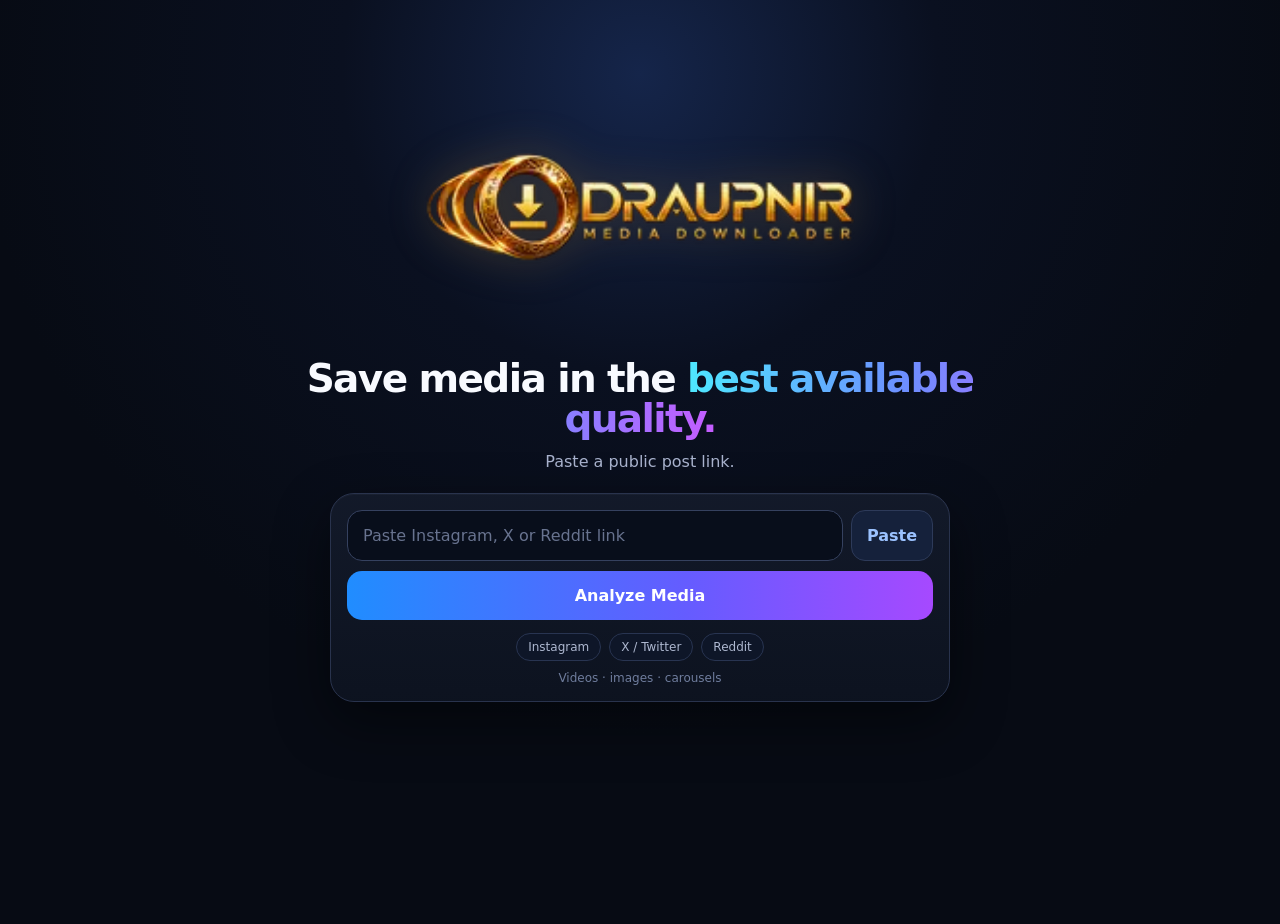
==== index.html @ 36fa256d "Rebrand app to Draupnir" ====
<!doctype html><html><head><meta charset="utf-8"><meta name="viewport" content="width=device-width,initial-scale=1,viewport-fit=cover"><meta name="theme-color" content="#070b14"><meta name="mobile-web-app-capable" content="yes"><meta name="apple-mobile-web-app-capable" content="yes"><meta name="apple-mobile-web-app-status-bar-style" content="black-translucent"><link rel="manifest" href="/manifest.webmanifest"><link rel="icon" href="/icon.svg"><title>Draupnir</title><style>*{box-sizing:border-box}html,body{margin:0;min-height:100%;background:#070b14}body{font-family:Inter,system-ui,-apple-system,BlinkMacSystemFont,"Segoe UI",sans-serif;color:#f8faff;background:radial-gradient(circle at 50% 8%,#15254a 0,#0a1020 28%,#070b14 62%);padding:env(safe-area-inset-top) 0 env(safe-area-inset-bottom)}button,input,select{font:inherit}.wrap{max-width:700px;margin:auto;padding:14px 16px 54px}.home{min-height:calc(100vh - 44px);display:flex;flex-direction:column;justify-content:center;align-items:center;text-align:center;transform:translateY(-6vh)}.brandrow{display:flex;align-items:center;justify-content:center;margin-bottom:14px;width:100%}.brandlogo{width:min(78vw,430px);height:auto;display:block;filter:drop-shadow(0 0 22px #d49a3240)}.hero h1{font-size:39px;line-height:1.03;letter-spacing:-1.6px;margin:0 0 10px}.grad{background:linear-gradient(90deg,#4ee8ff,#6d8eff,#c65cff);-webkit-background-clip:text;background-clip:text;color:transparent}.hero p{color:#aab4cf;line-height:1.45;margin:0 auto 20px}.card{width:100%;background:linear-gradient(180deg,#131a2af2,#0d1320f4);border:1px solid #29334d;border-radius:24px;padding:16px;box-shadow:0 20px 55px #0007,0 1px 0 #ffffff08 inset}.inputcard{max-width:620px}.inputrow{display:flex;gap:8px}.inputwrap{position:relative;flex:1}input{width:100%;border:1px solid #35415f;border-radius:15px;padding:15px 44px 15px 15px;font-size:16px;outline:none;background:#080e1b;color:white}input::placeholder{color:#68738f}.clear{display:none;position:absolute;right:8px;top:50%;transform:translateY(-50%);width:31px;height:31px;border:0;border-radius:50%;background:#1b2438;color:#b6c0d9}.paste,.newlink{border:1px solid #2d3a59;background:#15213b;color:#9bc2ff;border-radius:14px;padding:0 15px;font-weight:750}.primary{border:0;border-radius:15px;width:100%;padding:15px;background:linear-gradient(90deg,#208dff,#655cff 58%,#a649ff);color:#fff;margin-top:10px;font-size:16px;font-weight:800}.chips{display:flex;justify-content:center;gap:8px;flex-wrap:wrap;margin-top:13px}.chip{background:#0e1628;border:1px solid #283451;border-radius:999px;padding:6px 11px;font-size:12px;color:#aeb8d0}.hint{margin-top:10px;font-size:12px;color:#6f7d9d}.error{display:none;color:#ffbeb9;background:#38191e;border:1px solid #6e313b;padding:11px;border-radius:12px;margin-top:11px;font-size:14px;text-align:left}.result{display:none;margin-top:18px}.resulthead{display:flex;justify-content:space-between;align-items:flex-start;gap:12px;margin-bottom:14px}.eyebrow{font-size:11px;letter-spacing:.13em;color:#7181a4}.resulttitle{font-size:21px;font-weight:850;margin-top:4px;text-align:left}.newlink{padding:10px 13px}.count{font-size:13px;color:#98a4c0;margin-bottom:12px}.viewer{position:relative;border-radius:20px;overflow:hidden;background:#060a12;border:1px solid #27324b}.stage{position:relative;aspect-ratio:4/5;background:#050911;display:flex;align-items:center;justify-content:center;overflow:hidden;touch-action:pan-y}.stage img{width:100%;height:100%;object-fit:cover}.placeholder{color:#68738f}.arrow{position:absolute;top:50%;transform:translateY(-50%);width:42px;height:42px;border:1px solid #ffffff22;border-radius:50%;background:#0a1020cc;color:#fff;font-size:25px;z-index:3}.prev{left:10px}.next{right:10px}.counter{position:absolute;right:12px;top:12px;background:#070b14dd;border:1px solid #ffffff22;border-radius:999px;padding:6px 9px;font-size:12px}.dots{display:flex;justify-content:center;gap:7px;padding:10px}.dot{width:7px;height:7px;border-radius:50%;background:#39445f}.dot.active{background:#4b8dff}.info{padding:14px}.mediaTitle{font-size:16px;font-weight:800;text-align:left;white-space:nowrap;overflow:hidden;text-overflow:ellipsis}.meta{font-size:13px;color:#8793af;margin-top:5px;text-align:left}.downloadrow{display:flex;gap:9px;margin-top:12px}select{flex:1;background:#101829;color:#dce4f5;border:1px solid #2a3652;border-radius:12px;padding:11px}.downloadbtn{border:0;border-radius:12px;background:#2474ff;color:#fff;padding:11px 15px;font-weight:800}.allbtn{margin-top:12px;border:1px solid #3a4770;border-radius:15px;width:100%;padding:14px;background:#11182a;color:#e8edff;font-weight:800}.secondary{margin-top:10px;border:1px solid #2c3854;border-radius:15px;background:#101727;color:#dce4f5;padding:14px;width:100%;font-weight:750}.small{font-size:11px;color:#71809e;text-align:center;margin-top:10px}@media(max-width:520px){.wrap{padding:10px 12px 44px}.home{transform:translateY(-8vh)}.hero h1{font-size:34px}.hero p{font-size:14px}.brandrow{margin-bottom:10px}.brandlogo{width:min(84vw,380px)}.inputrow{gap:7px}.paste{padding:0 12px}.card{border-radius:21px}.stage{aspect-ratio:4/5}.resulttitle{font-size:18px}}</style></head><body><div class="wrap"><section class="home" id="home"><div class="brandrow"><img class="brandlogo" src="/draupnir-logo.svg" alt="Draupnir Media Downloader"></div><div class="hero"><h1>Save media in the <span class="grad">best available quality.</span></h1><p>Paste a public post link.</p></div><div class="card inputcard"><div class="inputrow"><div class="inputwrap"><input id="url" inputmode="url" autocomplete="off" placeholder="Paste Instagram, X or Reddit link"><button class="clear" id="clearBtn" onclick="clearInput()">×</button></div><button class="paste" onclick="pasteLink()">Paste</button></div><button class="primary" id="analyzeBtn" onclick="analyzeLink()">Analyze Media</button><div class="chips"><span class="chip">Instagram</span><span class="chip">X / Twitter</span><span class="chip">Reddit</span></div><div class="hint">Videos · images · carousels</div><div id="err" class="error"></div></div></section><section id="result" class="card result"><div class="resulthead"><div><div class="eyebrow">MEDIA READY</div><div id="resultTitle" class="resulttitle"></div></div><button class="newlink" onclick="resetForNext()">＋ New link</button></div><div id="count" class="count"></div><div class="viewer"><div id="stage" class="stage"><button id="prev" class="arrow prev" onclick="move(-1)">‹</button><div id="mediaBox" class="placeholder">Preview</div><button id="next" class="arrow next" onclick="move(1)">›</button><div id="counter" class="counter"></div></div><div id="dots" class="dots"></div><div class="info"><div id="mediaTitle" class="mediaTitle"></div><div id="meta" class="meta"></div><div class="downloadrow"><select id="quality"></select><button class="downloadbtn" onclick="downloadCurrent()">Download</button></div></div></div><button id="allBtn" class="allbtn" onclick="downloadAll()">Download all</button><button class="secondary" onclick="resetForNext()">Analyze another link</button><div class="small">Swipe or use arrows to view each media item.</div></section></div><script>let data=null,idx=0,touchX=null;const $=id=>document.getElementById(id);function esc(s){return String(s??'').replace(/[&<>'\"]/g,c=>({'&':'&amp;','<':'&lt;','>':'&gt;',"'":'&#39;','\"':'&quot;'}[c]))}function showErr(s){$('err').textContent=s;$('err').style.display='block'}function clearErr(){$('err').style.display='none'}function updateClear(){$('clearBtn').style.display=$('url').value?'block':'none'}async function pasteLink(){try{$('url').value=await navigator.clipboard.readText();updateClear()}catch{$('url').focus()}}function clearInput(){$('url').value='';updateClear();clearErr();$('url').focus()}function resetForNext(){data=null;idx=0;$('result').style.display='none';$('home').style.display='flex';$('url').value='';updateClear();clearErr();window.scrollTo({top:0,behavior:'smooth'});setTimeout(()=>$('url').focus(),200)}function opts(it){let h='<option value="best">Best available</option>';if(it.media_type==='video'){for(const q of it.qualities||[])h+=`<option value="q:${q.height}">${esc(q.label)}</option>`;h+='<option value="audio">Audio only</option>'}return h}function renderCurrent(){let it=data.items[idx];$('counter').textContent=`${idx+1} / ${data.count}`;$('prev').style.display=data.count>1?'block':'none';$('next').style.display=data.count>1?'block':'none';$('mediaBox').innerHTML=it.thumbnail?`<img src="${esc(it.thumbnail)}" alt="Preview">`:'<div class="placeholder">No preview</div>';$('mediaTitle').textContent=it.title||`Media ${idx+1}`;$('meta').textContent=`${it.media_type}${it.width&&it.height?' · '+it.width+' × '+it.height:''}${it.filesize?' · '+formatBytes(it.filesize):''}`;$('quality').innerHTML=opts(it);$('dots').innerHTML=data.items.map((_,i)=>`<span class="dot ${i===idx?'active':''}" onclick="go(${i})"></span>`).join('');$('allBtn').textContent=data.count>1?`Download all (${data.count})`:'Download all';$('allBtn').style.display=data.count>1?'block':'none'}function render(){idx=0;$('resultTitle').textContent=data.title||'Media';$('count').textContent=`${data.count} media item${data.count===1?'':'s'} · ${data.platform}`;$('home').style.display='none';$('result').style.display='block';renderCurrent();window.scrollTo({top:0,behavior:'smooth'})}async function analyzeLink(){clearErr();let u=$('url').value.trim();if(!u){showErr('Paste a supported link first.');return}$('analyzeBtn').disabled=true;$('analyzeBtn').textContent='Analyzing…';try{let r=await fetch('/api/analyze',{method:'POST',headers:{'Content-Type':'application/json'},body:JSON.stringify({url:u})});let d=await r.json().catch(()=>({}));if(!r.ok)throw new Error(d.detail||'Could not analyze this post.');data=d;render()}catch(e){showErr(e.message)}finally{$('analyzeBtn').disabled=false;$('analyzeBtn').textContent='Analyze Media'}}function move(n){if(!data||data.count<2)return;idx=(idx+n+data.count)%data.count;renderCurrent()}function go(i){idx=i;renderCurrent()}function downloadCurrent(){let it=data.items[idx],v=$('quality').value,mode='best',height='';if(v==='audio')mode='audio';else if(v.startsWith('q:')){mode='quality';height=v.split(':')[1]}location.href='/api/download?token='+encodeURIComponent(it.token)+'&mode='+mode+(height?'&height='+height:'')}async function downloadAll(){try{let r=await fetch('/api/download-batch',{method:'POST',headers:{'Content-Type':'application/json'},body:JSON.stringify({tokens:data.items.map(x=>x.token)})});if(!r.ok){let d=await r.json().catch(()=>({}));throw new Error(d.detail||'Could not prepare download.')}let b=await r.blob(),u=URL.createObjectURL(b),a=document.createElement('a');a.href=u;a.download='draupnir-media.zip';document.body.appendChild(a);a.click();a.remove();setTimeout(()=>URL.revokeObjectURL(u),3000)}catch(e){showErr(e.message)}}function formatBytes(n){let u=['B','KB','MB','GB'],i=Math.min(Math.floor(Math.log(n)/Math.log(1024)),3);return(n/1024**i).toFixed(i?1:0)+' '+u[i]}$('url').addEventListener('input',updateClear);$('url').addEventListener('keydown',e=>{if(e.key==='Enter')analyzeLink()});$('stage').addEventListener('touchstart',e=>touchX=e.touches[0].clientX,{passive:true});$('stage').addEventListener('touchend',e=>{if(touchX==null)return;let d=e.changedTouches[0].clientX-touchX;if(Math.abs(d)>45)move(d<0?1:-1);touchX=null},{passive:true});if('serviceWorker'in navigator)addEventListener('load',()=>navigator.serviceWorker.register('/sw.js').catch(()=>{}))</script></body></html>
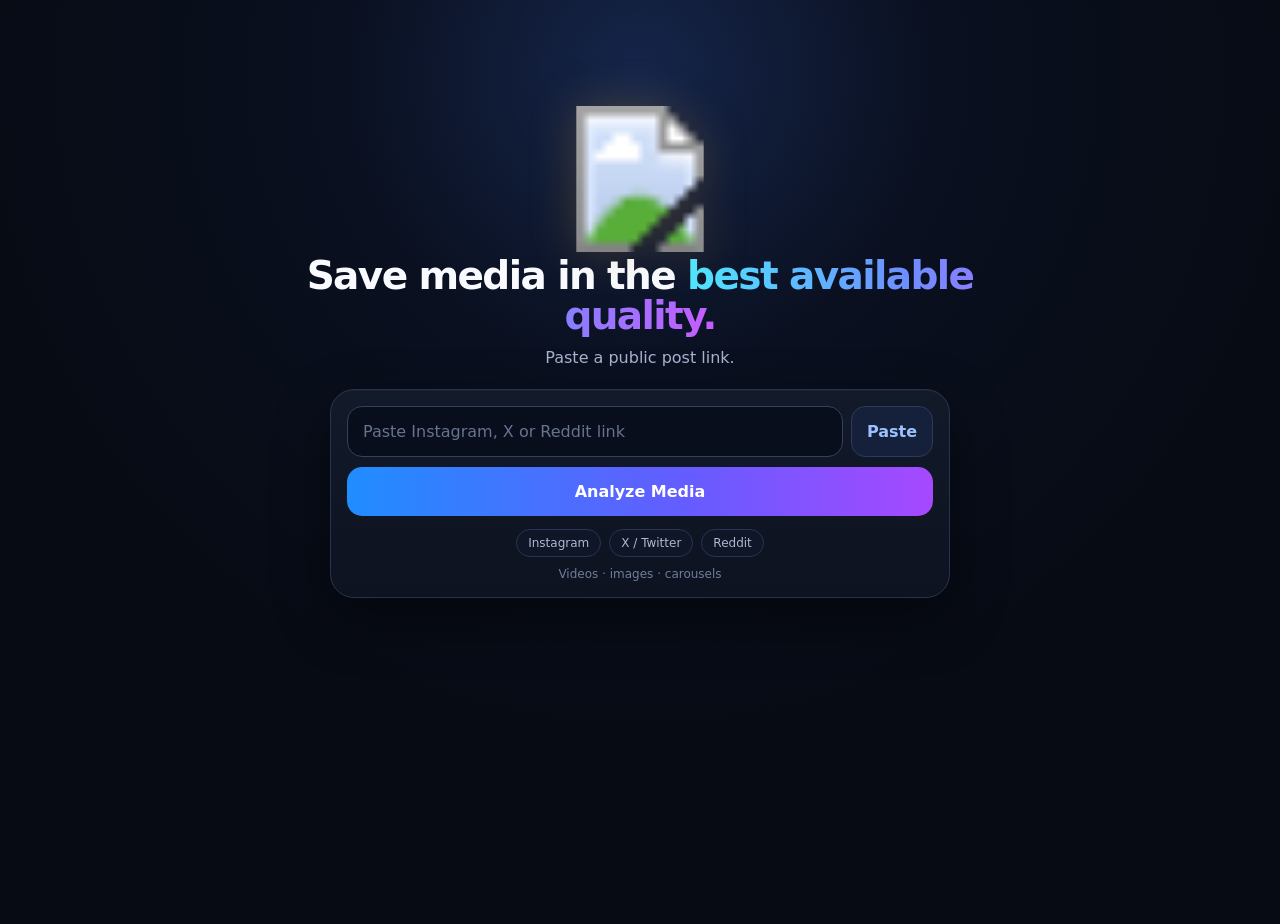
==== commit ace15512: "Tighten Draupnir home layout and load new logo" ====
--- a/index.html
+++ b/index.html
@@ -1 +1 @@
-<!doctype html><html><head><meta charset="utf-8"><meta name="viewport" content="width=device-width,initial-scale=1,viewport-fit=cover"><meta name="theme-color" content="#070b14"><meta name="mobile-web-app-capable" content="yes"><meta name="apple-mobile-web-app-capable" content="yes"><meta name="apple-mobile-web-app-status-bar-style" content="black-translucent"><link rel="manifest" href="/manifest.webmanifest"><link rel="icon" href="/icon.svg"><title>Draupnir</title><style>*{box-sizing:border-box}html,body{margin:0;min-height:100%;background:#070b14}body{font-family:Inter,system-ui,-apple-system,BlinkMacSystemFont,"Segoe UI",sans-serif;color:#f8faff;background:radial-gradient(circle at 50% 8%,#15254a 0,#0a1020 28%,#070b14 62%);padding:env(safe-area-inset-top) 0 env(safe-area-inset-bottom)}button,input,select{font:inherit}.wrap{max-width:700px;margin:auto;padding:14px 16px 54px}.home{min-height:calc(100vh - 44px);display:flex;flex-direction:column;justify-content:center;align-items:center;text-align:center;transform:translateY(-6vh)}.brandrow{display:flex;align-items:center;justify-content:center;margin-bottom:14px;width:100%}.brandlogo{width:min(78vw,430px);height:auto;display:block;filter:drop-shadow(0 0 22px #d49a3240)}.hero h1{font-size:39px;line-height:1.03;letter-spacing:-1.6px;margin:0 0 10px}.grad{background:linear-gradient(90deg,#4ee8ff,#6d8eff,#c65cff);-webkit-background-clip:text;background-clip:text;color:transparent}.hero p{color:#aab4cf;line-height:1.45;margin:0 auto 20px}.card{width:100%;background:linear-gradient(180deg,#131a2af2,#0d1320f4);border:1px solid #29334d;border-radius:24px;padding:16px;box-shadow:0 20px 55px #0007,0 1px 0 #ffffff08 inset}.inputcard{max-width:620px}.inputrow{display:flex;gap:8px}.inputwrap{position:relative;flex:1}input{width:100%;border:1px solid #35415f;border-radius:15px;padding:15px 44px 15px 15px;font-size:16px;outline:none;background:#080e1b;color:white}input::placeholder{color:#68738f}.clear{display:none;position:absolute;right:8px;top:50%;transform:translateY(-50%);width:31px;height:31px;border:0;border-radius:50%;background:#1b2438;color:#b6c0d9}.paste,.newlink{border:1px solid #2d3a59;background:#15213b;color:#9bc2ff;border-radius:14px;padding:0 15px;font-weight:750}.primary{border:0;border-radius:15px;width:100%;padding:15px;background:linear-gradient(90deg,#208dff,#655cff 58%,#a649ff);color:#fff;margin-top:10px;font-size:16px;font-weight:800}.chips{display:flex;justify-content:center;gap:8px;flex-wrap:wrap;margin-top:13px}.chip{background:#0e1628;border:1px solid #283451;border-radius:999px;padding:6px 11px;font-size:12px;color:#aeb8d0}.hint{margin-top:10px;font-size:12px;color:#6f7d9d}.error{display:none;color:#ffbeb9;background:#38191e;border:1px solid #6e313b;padding:11px;border-radius:12px;margin-top:11px;font-size:14px;text-align:left}.result{display:none;margin-top:18px}.resulthead{display:flex;justify-content:space-between;align-items:flex-start;gap:12px;margin-bottom:14px}.eyebrow{font-size:11px;letter-spacing:.13em;color:#7181a4}.resulttitle{font-size:21px;font-weight:850;margin-top:4px;text-align:left}.newlink{padding:10px 13px}.count{font-size:13px;color:#98a4c0;margin-bottom:12px}.viewer{position:relative;border-radius:20px;overflow:hidden;background:#060a12;border:1px solid #27324b}.stage{position:relative;aspect-ratio:4/5;background:#050911;display:flex;align-items:center;justify-content:center;overflow:hidden;touch-action:pan-y}.stage img{width:100%;height:100%;object-fit:cover}.placeholder{color:#68738f}.arrow{position:absolute;top:50%;transform:translateY(-50%);width:42px;height:42px;border:1px solid #ffffff22;border-radius:50%;background:#0a1020cc;color:#fff;font-size:25px;z-index:3}.prev{left:10px}.next{right:10px}.counter{position:absolute;right:12px;top:12px;background:#070b14dd;border:1px solid #ffffff22;border-radius:999px;padding:6px 9px;font-size:12px}.dots{display:flex;justify-content:center;gap:7px;padding:10px}.dot{width:7px;height:7px;border-radius:50%;background:#39445f}.dot.active{background:#4b8dff}.info{padding:14px}.mediaTitle{font-size:16px;font-weight:800;text-align:left;white-space:nowrap;overflow:hidden;text-overflow:ellipsis}.meta{font-size:13px;color:#8793af;margin-top:5px;text-align:left}.downloadrow{display:flex;gap:9px;margin-top:12px}select{flex:1;background:#101829;color:#dce4f5;border:1px solid #2a3652;border-radius:12px;padding:11px}.downloadbtn{border:0;border-radius:12px;background:#2474ff;color:#fff;padding:11px 15px;font-weight:800}.allbtn{margin-top:12px;border:1px solid #3a4770;border-radius:15px;width:100%;padding:14px;background:#11182a;color:#e8edff;font-weight:800}.secondary{margin-top:10px;border:1px solid #2c3854;border-radius:15px;background:#101727;color:#dce4f5;padding:14px;width:100%;font-weight:750}.small{font-size:11px;color:#71809e;text-align:center;margin-top:10px}@media(max-width:520px){.wrap{padding:10px 12px 44px}.home{transform:translateY(-8vh)}.hero h1{font-size:34px}.hero p{font-size:14px}.brandrow{margin-bottom:10px}.brandlogo{width:min(84vw,380px)}.inputrow{gap:7px}.paste{padding:0 12px}.card{border-radius:21px}.stage{aspect-ratio:4/5}.resulttitle{font-size:18px}}</style></head><body><div class="wrap"><section class="home" id="home"><div class="brandrow"><img class="brandlogo" src="/draupnir-logo.svg" alt="Draupnir Media Downloader"></div><div class="hero"><h1>Save media in the <span class="grad">best available quality.</span></h1><p>Paste a public post link.</p></div><div class="card inputcard"><div class="inputrow"><div class="inputwrap"><input id="url" inputmode="url" autocomplete="off" placeholder="Paste Instagram, X or Reddit link"><button class="clear" id="clearBtn" onclick="clearInput()">×</button></div><button class="paste" onclick="pasteLink()">Paste</button></div><button class="primary" id="analyzeBtn" onclick="analyzeLink()">Analyze Media</button><div class="chips"><span class="chip">Instagram</span><span class="chip">X / Twitter</span><span class="chip">Reddit</span></div><div class="hint">Videos · images · carousels</div><div id="err" class="error"></div></div></section><section id="result" class="card result"><div class="resulthead"><div><div class="eyebrow">MEDIA READY</div><div id="resultTitle" class="resulttitle"></div></div><button class="newlink" onclick="resetForNext()">＋ New link</button></div><div id="count" class="count"></div><div class="viewer"><div id="stage" class="stage"><button id="prev" class="arrow prev" onclick="move(-1)">‹</button><div id="mediaBox" class="placeholder">Preview</div><button id="next" class="arrow next" onclick="move(1)">›</button><div id="counter" class="counter"></div></div><div id="dots" class="dots"></div><div class="info"><div id="mediaTitle" class="mediaTitle"></div><div id="meta" class="meta"></div><div class="downloadrow"><select id="quality"></select><button class="downloadbtn" onclick="downloadCurrent()">Download</button></div></div></div><button id="allBtn" class="allbtn" onclick="downloadAll()">Download all</button><button class="secondary" onclick="resetForNext()">Analyze another link</button><div class="small">Swipe or use arrows to view each media item.</div></section></div><script>let data=null,idx=0,touchX=null;const $=id=>document.getElementById(id);function esc(s){return String(s??'').replace(/[&<>'\"]/g,c=>({'&':'&amp;','<':'&lt;','>':'&gt;',"'":'&#39;','\"':'&quot;'}[c]))}function showErr(s){$('err').textContent=s;$('err').style.display='block'}function clearErr(){$('err').style.display='none'}function updateClear(){$('clearBtn').style.display=$('url').value?'block':'none'}async function pasteLink(){try{$('url').value=await navigator.clipboard.readText();updateClear()}catch{$('url').focus()}}function clearInput(){$('url').value='';updateClear();clearErr();$('url').focus()}function resetForNext(){data=null;idx=0;$('result').style.display='none';$('home').style.display='flex';$('url').value='';updateClear();clearErr();window.scrollTo({top:0,behavior:'smooth'});setTimeout(()=>$('url').focus(),200)}function opts(it){let h='<option value="best">Best available</option>';if(it.media_type==='video'){for(const q of it.qualities||[])h+=`<option value="q:${q.height}">${esc(q.label)}</option>`;h+='<option value="audio">Audio only</option>'}return h}function renderCurrent(){let it=data.items[idx];$('counter').textContent=`${idx+1} / ${data.count}`;$('prev').style.display=data.count>1?'block':'none';$('next').style.display=data.count>1?'block':'none';$('mediaBox').innerHTML=it.thumbnail?`<img src="${esc(it.thumbnail)}" alt="Preview">`:'<div class="placeholder">No preview</div>';$('mediaTitle').textContent=it.title||`Media ${idx+1}`;$('meta').textContent=`${it.media_type}${it.width&&it.height?' · '+it.width+' × '+it.height:''}${it.filesize?' · '+formatBytes(it.filesize):''}`;$('quality').innerHTML=opts(it);$('dots').innerHTML=data.items.map((_,i)=>`<span class="dot ${i===idx?'active':''}" onclick="go(${i})"></span>`).join('');$('allBtn').textContent=data.count>1?`Download all (${data.count})`:'Download all';$('allBtn').style.display=data.count>1?'block':'none'}function render(){idx=0;$('resultTitle').textContent=data.title||'Media';$('count').textContent=`${data.count} media item${data.count===1?'':'s'} · ${data.platform}`;$('home').style.display='none';$('result').style.display='block';renderCurrent();window.scrollTo({top:0,behavior:'smooth'})}async function analyzeLink(){clearErr();let u=$('url').value.trim();if(!u){showErr('Paste a supported link first.');return}$('analyzeBtn').disabled=true;$('analyzeBtn').textContent='Analyzing…';try{let r=await fetch('/api/analyze',{method:'POST',headers:{'Content-Type':'application/json'},body:JSON.stringify({url:u})});let d=await r.json().catch(()=>({}));if(!r.ok)throw new Error(d.detail||'Could not analyze this post.');data=d;render()}catch(e){showErr(e.message)}finally{$('analyzeBtn').disabled=false;$('analyzeBtn').textContent='Analyze Media'}}function move(n){if(!data||data.count<2)return;idx=(idx+n+data.count)%data.count;renderCurrent()}function go(i){idx=i;renderCurrent()}function downloadCurrent(){let it=data.items[idx],v=$('quality').value,mode='best',height='';if(v==='audio')mode='audio';else if(v.startsWith('q:')){mode='quality';height=v.split(':')[1]}location.href='/api/download?token='+encodeURIComponent(it.token)+'&mode='+mode+(height?'&height='+height:'')}async function downloadAll(){try{let r=await fetch('/api/download-batch',{method:'POST',headers:{'Content-Type':'application/json'},body:JSON.stringify({tokens:data.items.map(x=>x.token)})});if(!r.ok){let d=await r.json().catch(()=>({}));throw new Error(d.detail||'Could not prepare download.')}let b=await r.blob(),u=URL.createObjectURL(b),a=document.createElement('a');a.href=u;a.download='draupnir-media.zip';document.body.appendChild(a);a.click();a.remove();setTimeout(()=>URL.revokeObjectURL(u),3000)}catch(e){showErr(e.message)}}function formatBytes(n){let u=['B','KB','MB','GB'],i=Math.min(Math.floor(Math.log(n)/Math.log(1024)),3);return(n/1024**i).toFixed(i?1:0)+' '+u[i]}$('url').addEventListener('input',updateClear);$('url').addEventListener('keydown',e=>{if(e.key==='Enter')analyzeLink()});$('stage').addEventListener('touchstart',e=>touchX=e.touches[0].clientX,{passive:true});$('stage').addEventListener('touchend',e=>{if(touchX==null)return;let d=e.changedTouches[0].clientX-touchX;if(Math.abs(d)>45)move(d<0?1:-1);touchX=null},{passive:true});if('serviceWorker'in navigator)addEventListener('load',()=>navigator.serviceWorker.register('/sw.js').catch(()=>{}))</script></body></html>+<!doctype html><html><head><meta charset="utf-8"><meta name="viewport" content="width=device-width,initial-scale=1,viewport-fit=cover"><meta name="theme-color" content="#070b14"><meta name="mobile-web-app-capable" content="yes"><meta name="apple-mobile-web-app-capable" content="yes"><meta name="apple-mobile-web-app-status-bar-style" content="black-translucent"><link rel="manifest" href="/manifest.webmanifest"><link rel="icon" href="/draupnir-icon.svg"><link rel="apple-touch-icon" href="/draupnir-icon.svg"><title>Draupnir</title><style>*{box-sizing:border-box}html,body{margin:0;min-height:100%;background:#070b14}body{font-family:Inter,system-ui,-apple-system,BlinkMacSystemFont,"Segoe UI",sans-serif;color:#f8faff;background:radial-gradient(circle at 50% 8%,#15254a 0,#0a1020 28%,#070b14 62%);padding:env(safe-area-inset-top) 0 env(safe-area-inset-bottom)}button,input,select{font:inherit}.wrap{max-width:700px;margin:auto;padding:14px 16px 54px}.home{min-height:calc(100vh - 44px);display:flex;flex-direction:column;justify-content:center;align-items:center;text-align:center;transform:translateY(-10vh)}.brandrow{display:flex;align-items:center;justify-content:center;margin-bottom:4px;width:100%}.brandlogo{width:min(92vw,560px);height:auto;display:block;filter:drop-shadow(0 0 22px #d49a3240)}.hero h1{font-size:39px;line-height:1.03;letter-spacing:-1.6px;margin:0 0 10px}.grad{background:linear-gradient(90deg,#4ee8ff,#6d8eff,#c65cff);-webkit-background-clip:text;background-clip:text;color:transparent}.hero p{color:#aab4cf;line-height:1.45;margin:0 auto 20px}.card{width:100%;background:linear-gradient(180deg,#131a2af2,#0d1320f4);border:1px solid #29334d;border-radius:24px;padding:16px;box-shadow:0 20px 55px #0007,0 1px 0 #ffffff08 inset}.inputcard{max-width:620px}.inputrow{display:flex;gap:8px}.inputwrap{position:relative;flex:1}input{width:100%;border:1px solid #35415f;border-radius:15px;padding:15px 44px 15px 15px;font-size:16px;outline:none;background:#080e1b;color:white}input::placeholder{color:#68738f}.clear{display:none;position:absolute;right:8px;top:50%;transform:translateY(-50%);width:31px;height:31px;border:0;border-radius:50%;background:#1b2438;color:#b6c0d9}.paste,.newlink{border:1px solid #2d3a59;background:#15213b;color:#9bc2ff;border-radius:14px;padding:0 15px;font-weight:750}.primary{border:0;border-radius:15px;width:100%;padding:15px;background:linear-gradient(90deg,#208dff,#655cff 58%,#a649ff);color:#fff;margin-top:10px;font-size:16px;font-weight:800}.chips{display:flex;justify-content:center;gap:8px;flex-wrap:wrap;margin-top:13px}.chip{background:#0e1628;border:1px solid #283451;border-radius:999px;padding:6px 11px;font-size:12px;color:#aeb8d0}.hint{margin-top:10px;font-size:12px;color:#6f7d9d}.error{display:none;color:#ffbeb9;background:#38191e;border:1px solid #6e313b;padding:11px;border-radius:12px;margin-top:11px;font-size:14px;text-align:left}.result{display:none;margin-top:18px}.resulthead{display:flex;justify-content:space-between;align-items:flex-start;gap:12px;margin-bottom:14px}.eyebrow{font-size:11px;letter-spacing:.13em;color:#7181a4}.resulttitle{font-size:21px;font-weight:850;margin-top:4px;text-align:left}.newlink{padding:10px 13px}.count{font-size:13px;color:#98a4c0;margin-bottom:12px}.viewer{position:relative;border-radius:20px;overflow:hidden;background:#060a12;border:1px solid #27324b}.stage{position:relative;aspect-ratio:4/5;background:#050911;display:flex;align-items:center;justify-content:center;overflow:hidden;touch-action:pan-y}.stage img{width:100%;height:100%;object-fit:cover}.placeholder{color:#68738f}.arrow{position:absolute;top:50%;transform:translateY(-50%);width:42px;height:42px;border:1px solid #ffffff22;border-radius:50%;background:#0a1020cc;color:#fff;font-size:25px;z-index:3}.prev{left:10px}.next{right:10px}.counter{position:absolute;right:12px;top:12px;background:#070b14dd;border:1px solid #ffffff22;border-radius:999px;padding:6px 9px;font-size:12px}.dots{display:flex;justify-content:center;gap:7px;padding:10px}.dot{width:7px;height:7px;border-radius:50%;background:#39445f}.dot.active{background:#4b8dff}.info{padding:14px}.mediaTitle{font-size:16px;font-weight:800;text-align:left;white-space:nowrap;overflow:hidden;text-overflow:ellipsis}.meta{font-size:13px;color:#8793af;margin-top:5px;text-align:left}.downloadrow{display:flex;gap:9px;margin-top:12px}select{flex:1;background:#101829;color:#dce4f5;border:1px solid #2a3652;border-radius:12px;padding:11px}.downloadbtn{border:0;border-radius:12px;background:#2474ff;color:#fff;padding:11px 15px;font-weight:800}.allbtn{margin-top:12px;border:1px solid #3a4770;border-radius:15px;width:100%;padding:14px;background:#11182a;color:#e8edff;font-weight:800}.secondary{margin-top:10px;border:1px solid #2c3854;border-radius:15px;background:#101727;color:#dce4f5;padding:14px;width:100%;font-weight:750}.small{font-size:11px;color:#71809e;text-align:center;margin-top:10px}@media(max-width:520px){.wrap{padding:10px 12px 44px}.home{transform:translateY(-11vh)}.hero h1{font-size:34px}.hero p{font-size:14px}.brandrow{margin-bottom:2px}.brandlogo{width:min(92vw,520px)}.inputrow{gap:7px}.paste{padding:0 12px}.card{border-radius:21px}.stage{aspect-ratio:4/5}.resulttitle{font-size:18px}}</style></head><body><div class="wrap"><section class="home" id="home"><div class="brandrow"><img class="brandlogo" src="/draupnir-logo.svg?v=3" alt="Draupnir Media Downloader"></div><div class="hero"><h1>Save media in the <span class="grad">best available quality.</span></h1><p>Paste a public post link.</p></div><div class="card inputcard"><div class="inputrow"><div class="inputwrap"><input id="url" inputmode="url" autocomplete="off" placeholder="Paste Instagram, X or Reddit link"><button class="clear" id="clearBtn" onclick="clearInput()">×</button></div><button class="paste" onclick="pasteLink()">Paste</button></div><button class="primary" id="analyzeBtn" onclick="analyzeLink()">Analyze Media</button><div class="chips"><span class="chip">Instagram</span><span class="chip">X / Twitter</span><span class="chip">Reddit</span></div><div class="hint">Videos · images · carousels</div><div id="err" class="error"></div></div></section><section id="result" class="card result"><div class="resulthead"><div><div class="eyebrow">MEDIA READY</div><div id="resultTitle" class="resulttitle"></div></div><button class="newlink" onclick="resetForNext()">＋ New link</button></div><div id="count" class="count"></div><div class="viewer"><div id="stage" class="stage"><button id="prev" class="arrow prev" onclick="move(-1)">‹</button><div id="mediaBox" class="placeholder">Preview</div><button id="next" class="arrow next" onclick="move(1)">›</button><div id="counter" class="counter"></div></div><div id="dots" class="dots"></div><div class="info"><div id="mediaTitle" class="mediaTitle"></div><div id="meta" class="meta"></div><div class="downloadrow"><select id="quality"></select><button class="downloadbtn" onclick="downloadCurrent()">Download</button></div></div></div><button id="allBtn" class="allbtn" onclick="downloadAll()">Download all</button><button class="secondary" onclick="resetForNext()">Analyze another link</button><div class="small">Swipe or use arrows to view each media item.</div></section></div><script>let data=null,idx=0,touchX=null;const $=id=>document.getElementById(id);function esc(s){return String(s??'').replace(/[&<>'\"]/g,c=>({'&':'&amp;','<':'&lt;','>':'&gt;',"'":'&#39;','\"':'&quot;'}[c]))}function showErr(s){$('err').textContent=s;$('err').style.display='block'}function clearErr(){$('err').style.display='none'}function updateClear(){$('clearBtn').style.display=$('url').value?'block':'none'}async function pasteLink(){try{$('url').value=await navigator.clipboard.readText();updateClear()}catch{$('url').focus()}}function clearInput(){$('url').value='';updateClear();clearErr();$('url').focus()}function resetForNext(){data=null;idx=0;$('result').style.display='none';$('home').style.display='flex';$('url').value='';updateClear();clearErr();window.scrollTo({top:0,behavior:'smooth'});setTimeout(()=>$('url').focus(),200)}function opts(it){let h='<option value="best">Best available</option>';if(it.media_type==='video'){for(const q of it.qualities||[])h+=`<option value="q:${q.height}">${esc(q.label)}</option>`;h+='<option value="audio">Audio only</option>'}return h}function renderCurrent(){let it=data.items[idx];$('counter').textContent=`${idx+1} / ${data.count}`;$('prev').style.display=data.count>1?'block':'none';$('next').style.display=data.count>1?'block':'none';$('mediaBox').innerHTML=it.thumbnail?`<img src="${esc(it.thumbnail)}" alt="Preview">`:'<div class="placeholder">No preview</div>';$('mediaTitle').textContent=it.title||`Media ${idx+1}`;$('meta').textContent=`${it.media_type}${it.width&&it.height?' · '+it.width+' × '+it.height:''}${it.filesize?' · '+formatBytes(it.filesize):''}`;$('quality').innerHTML=opts(it);$('dots').innerHTML=data.items.map((_,i)=>`<span class="dot ${i===idx?'active':''}" onclick="go(${i})"></span>`).join('');$('allBtn').textContent=data.count>1?`Download all (${data.count})`:'Download all';$('allBtn').style.display=data.count>1?'block':'none'}function render(){idx=0;$('resultTitle').textContent=data.title||'Media';$('count').textContent=`${data.count} media item${data.count===1?'':'s'} · ${data.platform}`;$('home').style.display='none';$('result').style.display='block';renderCurrent();window.scrollTo({top:0,behavior:'smooth'})}async function analyzeLink(){clearErr();let u=$('url').value.trim();if(!u){showErr('Paste a supported link first.');return}$('analyzeBtn').disabled=true;$('analyzeBtn').textContent='Analyzing…';try{let r=await fetch('/api/analyze',{method:'POST',headers:{'Content-Type':'application/json'},body:JSON.stringify({url:u})});let d=await r.json().catch(()=>({}));if(!r.ok)throw new Error(d.detail||'Could not analyze this post.');data=d;render()}catch(e){showErr(e.message)}finally{$('analyzeBtn').disabled=false;$('analyzeBtn').textContent='Analyze Media'}}function move(n){if(!data||data.count<2)return;idx=(idx+n+data.count)%data.count;renderCurrent()}function go(i){idx=i;renderCurrent()}function downloadCurrent(){let it=data.items[idx],v=$('quality').value,mode='best',height='';if(v==='audio')mode='audio';else if(v.startsWith('q:')){mode='quality';height=v.split(':')[1]}location.href='/api/download?token='+encodeURIComponent(it.token)+'&mode='+mode+(height?'&height='+height:'')}async function downloadAll(){try{let r=await fetch('/api/download-batch',{method:'POST',headers:{'Content-Type':'application/json'},body:JSON.stringify({tokens:data.items.map(x=>x.token)})});if(!r.ok){let d=await r.json().catch(()=>({}));throw new Error(d.detail||'Could not prepare download.')}let b=await r.blob(),u=URL.createObjectURL(b),a=document.createElement('a');a.href=u;a.download='draupnir-media.zip';document.body.appendChild(a);a.click();a.remove();setTimeout(()=>URL.revokeObjectURL(u),3000)}catch(e){showErr(e.message)}}function formatBytes(n){let u=['B','KB','MB','GB'],i=Math.min(Math.floor(Math.log(n)/Math.log(1024)),3);return(n/1024**i).toFixed(i?1:0)+' '+u[i]}$('url').addEventListener('input',updateClear);$('url').addEventListener('keydown',e=>{if(e.key==='Enter')analyzeLink()});$('stage').addEventListener('touchstart',e=>touchX=e.touches[0].clientX,{passive:true});$('stage').addEventListener('touchend',e=>{if(touchX==null)return;let d=e.changedTouches[0].clientX-touchX;if(Math.abs(d)>45)move(d<0?1:-1);touchX=null},{passive:true});if('serviceWorker'in navigator)addEventListener('load',()=>navigator.serviceWorker.register('/sw.js').catch(()=>{}))</script></body></html>
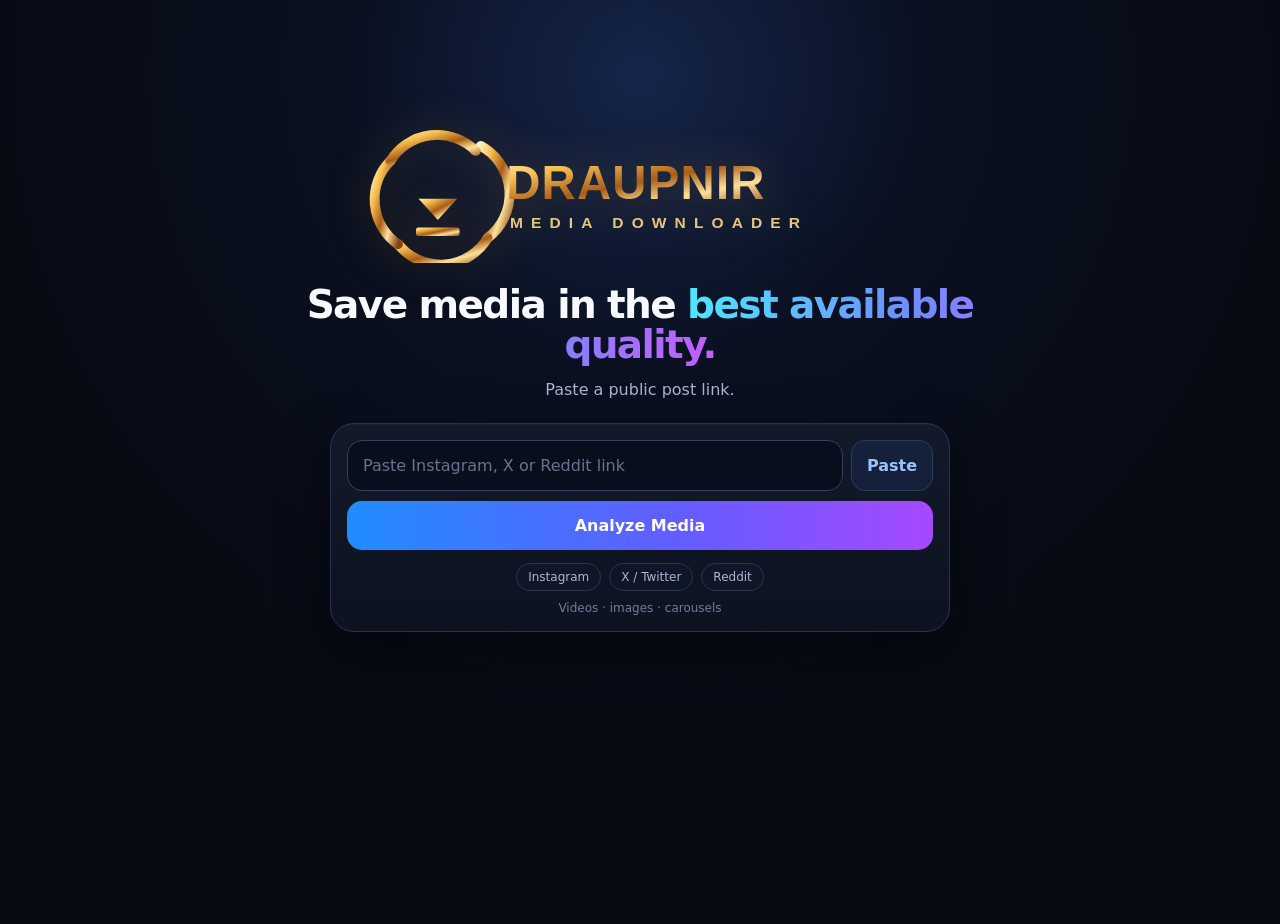
==== commit 30690b0c: "Fix Draupnir logo rendering and rebalance homepage spacing" ====
--- a/index.html
+++ b/index.html
@@ -1 +1 @@
-<!doctype html><html><head><meta charset="utf-8"><meta name="viewport" content="width=device-width,initial-scale=1,viewport-fit=cover"><meta name="theme-color" content="#070b14"><meta name="mobile-web-app-capable" content="yes"><meta name="apple-mobile-web-app-capable" content="yes"><meta name="apple-mobile-web-app-status-bar-style" content="black-translucent"><link rel="manifest" href="/manifest.webmanifest"><link rel="icon" href="/draupnir-icon.svg"><link rel="apple-touch-icon" href="/draupnir-icon.svg"><title>Draupnir</title><style>*{box-sizing:border-box}html,body{margin:0;min-height:100%;background:#070b14}body{font-family:Inter,system-ui,-apple-system,BlinkMacSystemFont,"Segoe UI",sans-serif;color:#f8faff;background:radial-gradient(circle at 50% 8%,#15254a 0,#0a1020 28%,#070b14 62%);padding:env(safe-area-inset-top) 0 env(safe-area-inset-bottom)}button,input,select{font:inherit}.wrap{max-width:700px;margin:auto;padding:14px 16px 54px}.home{min-height:calc(100vh - 44px);display:flex;flex-direction:column;justify-content:center;align-items:center;text-align:center;transform:translateY(-10vh)}.brandrow{display:flex;align-items:center;justify-content:center;margin-bottom:4px;width:100%}.brandlogo{width:min(92vw,560px);height:auto;display:block;filter:drop-shadow(0 0 22px #d49a3240)}.hero h1{font-size:39px;line-height:1.03;letter-spacing:-1.6px;margin:0 0 10px}.grad{background:linear-gradient(90deg,#4ee8ff,#6d8eff,#c65cff);-webkit-background-clip:text;background-clip:text;color:transparent}.hero p{color:#aab4cf;line-height:1.45;margin:0 auto 20px}.card{width:100%;background:linear-gradient(180deg,#131a2af2,#0d1320f4);border:1px solid #29334d;border-radius:24px;padding:16px;box-shadow:0 20px 55px #0007,0 1px 0 #ffffff08 inset}.inputcard{max-width:620px}.inputrow{display:flex;gap:8px}.inputwrap{position:relative;flex:1}input{width:100%;border:1px solid #35415f;border-radius:15px;padding:15px 44px 15px 15px;font-size:16px;outline:none;background:#080e1b;color:white}input::placeholder{color:#68738f}.clear{display:none;position:absolute;right:8px;top:50%;transform:translateY(-50%);width:31px;height:31px;border:0;border-radius:50%;background:#1b2438;color:#b6c0d9}.paste,.newlink{border:1px solid #2d3a59;background:#15213b;color:#9bc2ff;border-radius:14px;padding:0 15px;font-weight:750}.primary{border:0;border-radius:15px;width:100%;padding:15px;background:linear-gradient(90deg,#208dff,#655cff 58%,#a649ff);color:#fff;margin-top:10px;font-size:16px;font-weight:800}.chips{display:flex;justify-content:center;gap:8px;flex-wrap:wrap;margin-top:13px}.chip{background:#0e1628;border:1px solid #283451;border-radius:999px;padding:6px 11px;font-size:12px;color:#aeb8d0}.hint{margin-top:10px;font-size:12px;color:#6f7d9d}.error{display:none;color:#ffbeb9;background:#38191e;border:1px solid #6e313b;padding:11px;border-radius:12px;margin-top:11px;font-size:14px;text-align:left}.result{display:none;margin-top:18px}.resulthead{display:flex;justify-content:space-between;align-items:flex-start;gap:12px;margin-bottom:14px}.eyebrow{font-size:11px;letter-spacing:.13em;color:#7181a4}.resulttitle{font-size:21px;font-weight:850;margin-top:4px;text-align:left}.newlink{padding:10px 13px}.count{font-size:13px;color:#98a4c0;margin-bottom:12px}.viewer{position:relative;border-radius:20px;overflow:hidden;background:#060a12;border:1px solid #27324b}.stage{position:relative;aspect-ratio:4/5;background:#050911;display:flex;align-items:center;justify-content:center;overflow:hidden;touch-action:pan-y}.stage img{width:100%;height:100%;object-fit:cover}.placeholder{color:#68738f}.arrow{position:absolute;top:50%;transform:translateY(-50%);width:42px;height:42px;border:1px solid #ffffff22;border-radius:50%;background:#0a1020cc;color:#fff;font-size:25px;z-index:3}.prev{left:10px}.next{right:10px}.counter{position:absolute;right:12px;top:12px;background:#070b14dd;border:1px solid #ffffff22;border-radius:999px;padding:6px 9px;font-size:12px}.dots{display:flex;justify-content:center;gap:7px;padding:10px}.dot{width:7px;height:7px;border-radius:50%;background:#39445f}.dot.active{background:#4b8dff}.info{padding:14px}.mediaTitle{font-size:16px;font-weight:800;text-align:left;white-space:nowrap;overflow:hidden;text-overflow:ellipsis}.meta{font-size:13px;color:#8793af;margin-top:5px;text-align:left}.downloadrow{display:flex;gap:9px;margin-top:12px}select{flex:1;background:#101829;color:#dce4f5;border:1px solid #2a3652;border-radius:12px;padding:11px}.downloadbtn{border:0;border-radius:12px;background:#2474ff;color:#fff;padding:11px 15px;font-weight:800}.allbtn{margin-top:12px;border:1px solid #3a4770;border-radius:15px;width:100%;padding:14px;background:#11182a;color:#e8edff;font-weight:800}.secondary{margin-top:10px;border:1px solid #2c3854;border-radius:15px;background:#101727;color:#dce4f5;padding:14px;width:100%;font-weight:750}.small{font-size:11px;color:#71809e;text-align:center;margin-top:10px}@media(max-width:520px){.wrap{padding:10px 12px 44px}.home{transform:translateY(-11vh)}.hero h1{font-size:34px}.hero p{font-size:14px}.brandrow{margin-bottom:2px}.brandlogo{width:min(92vw,520px)}.inputrow{gap:7px}.paste{padding:0 12px}.card{border-radius:21px}.stage{aspect-ratio:4/5}.resulttitle{font-size:18px}}</style></head><body><div class="wrap"><section class="home" id="home"><div class="brandrow"><img class="brandlogo" src="/draupnir-logo.svg?v=3" alt="Draupnir Media Downloader"></div><div class="hero"><h1>Save media in the <span class="grad">best available quality.</span></h1><p>Paste a public post link.</p></div><div class="card inputcard"><div class="inputrow"><div class="inputwrap"><input id="url" inputmode="url" autocomplete="off" placeholder="Paste Instagram, X or Reddit link"><button class="clear" id="clearBtn" onclick="clearInput()">×</button></div><button class="paste" onclick="pasteLink()">Paste</button></div><button class="primary" id="analyzeBtn" onclick="analyzeLink()">Analyze Media</button><div class="chips"><span class="chip">Instagram</span><span class="chip">X / Twitter</span><span class="chip">Reddit</span></div><div class="hint">Videos · images · carousels</div><div id="err" class="error"></div></div></section><section id="result" class="card result"><div class="resulthead"><div><div class="eyebrow">MEDIA READY</div><div id="resultTitle" class="resulttitle"></div></div><button class="newlink" onclick="resetForNext()">＋ New link</button></div><div id="count" class="count"></div><div class="viewer"><div id="stage" class="stage"><button id="prev" class="arrow prev" onclick="move(-1)">‹</button><div id="mediaBox" class="placeholder">Preview</div><button id="next" class="arrow next" onclick="move(1)">›</button><div id="counter" class="counter"></div></div><div id="dots" class="dots"></div><div class="info"><div id="mediaTitle" class="mediaTitle"></div><div id="meta" class="meta"></div><div class="downloadrow"><select id="quality"></select><button class="downloadbtn" onclick="downloadCurrent()">Download</button></div></div></div><button id="allBtn" class="allbtn" onclick="downloadAll()">Download all</button><button class="secondary" onclick="resetForNext()">Analyze another link</button><div class="small">Swipe or use arrows to view each media item.</div></section></div><script>let data=null,idx=0,touchX=null;const $=id=>document.getElementById(id);function esc(s){return String(s??'').replace(/[&<>'\"]/g,c=>({'&':'&amp;','<':'&lt;','>':'&gt;',"'":'&#39;','\"':'&quot;'}[c]))}function showErr(s){$('err').textContent=s;$('err').style.display='block'}function clearErr(){$('err').style.display='none'}function updateClear(){$('clearBtn').style.display=$('url').value?'block':'none'}async function pasteLink(){try{$('url').value=await navigator.clipboard.readText();updateClear()}catch{$('url').focus()}}function clearInput(){$('url').value='';updateClear();clearErr();$('url').focus()}function resetForNext(){data=null;idx=0;$('result').style.display='none';$('home').style.display='flex';$('url').value='';updateClear();clearErr();window.scrollTo({top:0,behavior:'smooth'});setTimeout(()=>$('url').focus(),200)}function opts(it){let h='<option value="best">Best available</option>';if(it.media_type==='video'){for(const q of it.qualities||[])h+=`<option value="q:${q.height}">${esc(q.label)}</option>`;h+='<option value="audio">Audio only</option>'}return h}function renderCurrent(){let it=data.items[idx];$('counter').textContent=`${idx+1} / ${data.count}`;$('prev').style.display=data.count>1?'block':'none';$('next').style.display=data.count>1?'block':'none';$('mediaBox').innerHTML=it.thumbnail?`<img src="${esc(it.thumbnail)}" alt="Preview">`:'<div class="placeholder">No preview</div>';$('mediaTitle').textContent=it.title||`Media ${idx+1}`;$('meta').textContent=`${it.media_type}${it.width&&it.height?' · '+it.width+' × '+it.height:''}${it.filesize?' · '+formatBytes(it.filesize):''}`;$('quality').innerHTML=opts(it);$('dots').innerHTML=data.items.map((_,i)=>`<span class="dot ${i===idx?'active':''}" onclick="go(${i})"></span>`).join('');$('allBtn').textContent=data.count>1?`Download all (${data.count})`:'Download all';$('allBtn').style.display=data.count>1?'block':'none'}function render(){idx=0;$('resultTitle').textContent=data.title||'Media';$('count').textContent=`${data.count} media item${data.count===1?'':'s'} · ${data.platform}`;$('home').style.display='none';$('result').style.display='block';renderCurrent();window.scrollTo({top:0,behavior:'smooth'})}async function analyzeLink(){clearErr();let u=$('url').value.trim();if(!u){showErr('Paste a supported link first.');return}$('analyzeBtn').disabled=true;$('analyzeBtn').textContent='Analyzing…';try{let r=await fetch('/api/analyze',{method:'POST',headers:{'Content-Type':'application/json'},body:JSON.stringify({url:u})});let d=await r.json().catch(()=>({}));if(!r.ok)throw new Error(d.detail||'Could not analyze this post.');data=d;render()}catch(e){showErr(e.message)}finally{$('analyzeBtn').disabled=false;$('analyzeBtn').textContent='Analyze Media'}}function move(n){if(!data||data.count<2)return;idx=(idx+n+data.count)%data.count;renderCurrent()}function go(i){idx=i;renderCurrent()}function downloadCurrent(){let it=data.items[idx],v=$('quality').value,mode='best',height='';if(v==='audio')mode='audio';else if(v.startsWith('q:')){mode='quality';height=v.split(':')[1]}location.href='/api/download?token='+encodeURIComponent(it.token)+'&mode='+mode+(height?'&height='+height:'')}async function downloadAll(){try{let r=await fetch('/api/download-batch',{method:'POST',headers:{'Content-Type':'application/json'},body:JSON.stringify({tokens:data.items.map(x=>x.token)})});if(!r.ok){let d=await r.json().catch(()=>({}));throw new Error(d.detail||'Could not prepare download.')}let b=await r.blob(),u=URL.createObjectURL(b),a=document.createElement('a');a.href=u;a.download='draupnir-media.zip';document.body.appendChild(a);a.click();a.remove();setTimeout(()=>URL.revokeObjectURL(u),3000)}catch(e){showErr(e.message)}}function formatBytes(n){let u=['B','KB','MB','GB'],i=Math.min(Math.floor(Math.log(n)/Math.log(1024)),3);return(n/1024**i).toFixed(i?1:0)+' '+u[i]}$('url').addEventListener('input',updateClear);$('url').addEventListener('keydown',e=>{if(e.key==='Enter')analyzeLink()});$('stage').addEventListener('touchstart',e=>touchX=e.touches[0].clientX,{passive:true});$('stage').addEventListener('touchend',e=>{if(touchX==null)return;let d=e.changedTouches[0].clientX-touchX;if(Math.abs(d)>45)move(d<0?1:-1);touchX=null},{passive:true});if('serviceWorker'in navigator)addEventListener('load',()=>navigator.serviceWorker.register('/sw.js').catch(()=>{}))</script></body></html>+<!doctype html><html><head><meta charset="utf-8"><meta name="viewport" content="width=device-width,initial-scale=1,viewport-fit=cover"><meta name="theme-color" content="#070b14"><meta name="mobile-web-app-capable" content="yes"><meta name="apple-mobile-web-app-capable" content="yes"><meta name="apple-mobile-web-app-status-bar-style" content="black-translucent"><link rel="manifest" href="/manifest.webmanifest"><link rel="icon" href="/draupnir-icon.svg?v=7"><link rel="apple-touch-icon" href="/draupnir-icon.svg?v=7"><title>Draupnir</title><style>*{box-sizing:border-box}html,body{margin:0;min-height:100%;background:#070b14}body{font-family:Inter,system-ui,-apple-system,BlinkMacSystemFont,"Segoe UI",sans-serif;color:#f8faff;background:radial-gradient(circle at 50% 8%,#15254a 0,#0a1020 28%,#070b14 62%);padding:env(safe-area-inset-top) 0 env(safe-area-inset-bottom)}button,input,select{font:inherit}.wrap{max-width:700px;margin:auto;padding:14px 16px 54px}.home{min-height:calc(100vh - 44px);display:flex;flex-direction:column;justify-content:center;align-items:center;text-align:center;transform:translateY(-7vh)}.brandrow{display:flex;align-items:center;justify-content:center;width:100%;margin-bottom:22px}.brandmark{width:min(90vw,560px);height:auto;display:block;filter:drop-shadow(0 0 20px #d69b3440)}.hero{width:100%}.hero h1{font-size:39px;line-height:1.03;letter-spacing:-1.6px;margin:0 0 12px}.grad{background:linear-gradient(90deg,#4ee8ff,#6d8eff,#c65cff);-webkit-background-clip:text;background-clip:text;color:transparent}.hero p{color:#aab4cf;line-height:1.45;margin:0 auto 22px}.card{width:100%;background:linear-gradient(180deg,#131a2af2,#0d1320f4);border:1px solid #29334d;border-radius:24px;padding:16px;box-shadow:0 20px 55px #0007,0 1px 0 #ffffff08 inset}.inputcard{max-width:620px}.inputrow{display:flex;gap:8px}.inputwrap{position:relative;flex:1}input{width:100%;border:1px solid #35415f;border-radius:15px;padding:15px 44px 15px 15px;font-size:16px;outline:none;background:#080e1b;color:white}input::placeholder{color:#68738f}.clear{display:none;position:absolute;right:8px;top:50%;transform:translateY(-50%);width:31px;height:31px;border:0;border-radius:50%;background:#1b2438;color:#b6c0d9}.paste,.newlink{border:1px solid #2d3a59;background:#15213b;color:#9bc2ff;border-radius:14px;padding:0 15px;font-weight:750}.primary{border:0;border-radius:15px;width:100%;padding:15px;background:linear-gradient(90deg,#208dff,#655cff 58%,#a649ff);color:#fff;margin-top:10px;font-size:16px;font-weight:800}.chips{display:flex;justify-content:center;gap:8px;flex-wrap:wrap;margin-top:13px}.chip{background:#0e1628;border:1px solid #283451;border-radius:999px;padding:6px 11px;font-size:12px;color:#aeb8d0}.hint{margin-top:10px;font-size:12px;color:#6f7d9d}.error{display:none;color:#ffbeb9;background:#38191e;border:1px solid #6e313b;padding:11px;border-radius:12px;margin-top:11px;font-size:14px;text-align:left}.result{display:none;margin-top:18px}.resulthead{display:flex;justify-content:space-between;align-items:flex-start;gap:12px;margin-bottom:14px}.eyebrow{font-size:11px;letter-spacing:.13em;color:#7181a4}.resulttitle{font-size:21px;font-weight:850;margin-top:4px;text-align:left}.newlink{padding:10px 13px}.count{font-size:13px;color:#98a4c0;margin-bottom:12px}.viewer{position:relative;border-radius:20px;overflow:hidden;background:#060a12;border:1px solid #27324b}.stage{position:relative;aspect-ratio:4/5;background:#050911;display:flex;align-items:center;justify-content:center;overflow:hidden;touch-action:pan-y}.stage img{width:100%;height:100%;object-fit:cover}.placeholder{color:#68738f}.arrow{position:absolute;top:50%;transform:translateY(-50%);width:42px;height:42px;border:1px solid #ffffff22;border-radius:50%;background:#0a1020cc;color:#fff;font-size:25px;z-index:3}.prev{left:10px}.next{right:10px}.counter{position:absolute;right:12px;top:12px;background:#070b14dd;border:1px solid #ffffff22;border-radius:999px;padding:6px 9px;font-size:12px}.dots{display:flex;justify-content:center;gap:7px;padding:10px}.dot{width:7px;height:7px;border-radius:50%;background:#39445f}.dot.active{background:#4b8dff}.info{padding:14px}.mediaTitle{font-size:16px;font-weight:800;text-align:left;white-space:nowrap;overflow:hidden;text-overflow:ellipsis}.meta{font-size:13px;color:#8793af;margin-top:5px;text-align:left}.downloadrow{display:flex;gap:9px;margin-top:12px}select{flex:1;background:#101829;color:#dce4f5;border:1px solid #2a3652;border-radius:12px;padding:11px}.downloadbtn{border:0;border-radius:12px;background:#2474ff;color:#fff;padding:11px 15px;font-weight:800}.allbtn{margin-top:12px;border:1px solid #3a4770;border-radius:15px;width:100%;padding:14px;background:#11182a;color:#e8edff;font-weight:800}.secondary{margin-top:10px;border:1px solid #2c3854;border-radius:15px;background:#101727;color:#dce4f5;padding:14px;width:100%;font-weight:750}.small{font-size:11px;color:#71809e;text-align:center;margin-top:10px}@media(max-width:520px){.wrap{padding:10px 12px 44px}.home{transform:translateY(-8vh)}.brandrow{margin-bottom:18px}.brandmark{width:min(91vw,520px)}.hero h1{font-size:34px}.hero p{font-size:14px;margin-bottom:20px}.inputrow{gap:7px}.paste{padding:0 12px}.card{border-radius:21px}.stage{aspect-ratio:4/5}.resulttitle{font-size:18px}}</style></head><body><div class="wrap"><section class="home" id="home"><div class="brandrow"><svg class="brandmark" viewBox="0 0 900 220" role="img" aria-label="Draupnir Media Downloader"><defs><linearGradient id="gold" x1="0" y1="0" x2="1" y2="1"><stop offset="0" stop-color="#fff1b5"/><stop offset=".22" stop-color="#f6bd50"/><stop offset=".5" stop-color="#a85d16"/><stop offset=".72" stop-color="#ffe09a"/><stop offset="1" stop-color="#82430f"/></linearGradient></defs><g transform="translate(18 12)"><g fill="none" stroke="url(#gold)" stroke-width="16" stroke-linecap="round"><path d="M176 20A88 88 0 0 1 187 168"/><path d="M187 168A88 88 0 0 1 43 178"/><path d="M43 178A88 88 0 0 1 31 44"/><path d="M31 44A88 88 0 0 1 168 28"/></g><path d="M107 60v67" stroke="url(#gold)" stroke-width="18" stroke-linecap="round"/><path d="M76 105l31 34 31-34" fill="url(#gold)"/><rect x="72" y="151" width="70" height="14" rx="4" fill="url(#gold)"/></g><text x="235" y="118" fill="url(#gold)" font-size="76" font-weight="900" letter-spacing="2" font-family="Inter,Arial,sans-serif">DRAUPNIR</text><text x="241" y="164" fill="#e4c77f" font-size="25" font-weight="600" letter-spacing="13" font-family="Inter,Arial,sans-serif">MEDIA DOWNLOADER</text></svg></div><div class="hero"><h1>Save media in the <span class="grad">best available quality.</span></h1><p>Paste a public post link.</p></div><div class="card inputcard"><div class="inputrow"><div class="inputwrap"><input id="url" inputmode="url" autocomplete="off" placeholder="Paste Instagram, X or Reddit link"><button class="clear" id="clearBtn" onclick="clearInput()">×</button></div><button class="paste" onclick="pasteLink()">Paste</button></div><button class="primary" id="analyzeBtn" onclick="analyzeLink()">Analyze Media</button><div class="chips"><span class="chip">Instagram</span><span class="chip">X / Twitter</span><span class="chip">Reddit</span></div><div class="hint">Videos · images · carousels</div><div id="err" class="error"></div></div></section><section id="result" class="card result"><div class="resulthead"><div><div class="eyebrow">MEDIA READY</div><div id="resultTitle" class="resulttitle"></div></div><button class="newlink" onclick="resetForNext()">＋ New link</button></div><div id="count" class="count"></div><div class="viewer"><div id="stage" class="stage"><button id="prev" class="arrow prev" onclick="move(-1)">‹</button><div id="mediaBox" class="placeholder">Preview</div><button id="next" class="arrow next" onclick="move(1)">›</button><div id="counter" class="counter"></div></div><div id="dots" class="dots"></div><div class="info"><div id="mediaTitle" class="mediaTitle"></div><div id="meta" class="meta"></div><div class="downloadrow"><select id="quality"></select><button class="downloadbtn" onclick="downloadCurrent()">Download</button></div></div></div><button id="allBtn" class="allbtn" onclick="downloadAll()">Download all</button><button class="secondary" onclick="resetForNext()">Analyze another link</button><div class="small">Swipe or use arrows to view each media item.</div></section></div><script>let data=null,idx=0,touchX=null;const $=id=>document.getElementById(id);function esc(s){return String(s??'').replace(/[&<>'\"]/g,c=>({'&':'&amp;','<':'&lt;','>':'&gt;',"'":'&#39;','\"':'&quot;'}[c]))}function showErr(s){$('err').textContent=s;$('err').style.display='block'}function clearErr(){$('err').style.display='none'}function updateClear(){$('clearBtn').style.display=$('url').value?'block':'none'}async function pasteLink(){try{$('url').value=await navigator.clipboard.readText();updateClear()}catch{$('url').focus()}}function clearInput(){$('url').value='';updateClear();clearErr();$('url').focus()}function resetForNext(){data=null;idx=0;$('result').style.display='none';$('home').style.display='flex';$('url').value='';updateClear();clearErr();window.scrollTo({top:0,behavior:'smooth'});setTimeout(()=>$('url').focus(),200)}function opts(it){let h='<option value="best">Best available</option>';if(it.media_type==='video'){for(const q of it.qualities||[])h+=`<option value="q:${q.height}">${esc(q.label)}</option>`;h+='<option value="audio">Audio only</option>'}return h}function renderCurrent(){let it=data.items[idx];$('counter').textContent=`${idx+1} / ${data.count}`;$('prev').style.display=data.count>1?'block':'none';$('next').style.display=data.count>1?'block':'none';$('mediaBox').innerHTML=it.thumbnail?`<img src="${esc(it.thumbnail)}" alt="Preview">`:'<div class="placeholder">No preview</div>';$('mediaTitle').textContent=it.title||`Media ${idx+1}`;$('meta').textContent=`${it.media_type}${it.width&&it.height?' · '+it.width+' × '+it.height:''}${it.filesize?' · '+formatBytes(it.filesize):''}`;$('quality').innerHTML=opts(it);$('dots').innerHTML=data.items.map((_,i)=>`<span class="dot ${i===idx?'active':''}" onclick="go(${i})"></span>`).join('');$('allBtn').textContent=data.count>1?`Download all (${data.count})`:'Download all';$('allBtn').style.display=data.count>1?'block':'none'}function render(){idx=0;$('resultTitle').textContent=data.title||'Media';$('count').textContent=`${data.count} media item${data.count===1?'':'s'} · ${data.platform}`;$('home').style.display='none';$('result').style.display='block';renderCurrent();window.scrollTo({top:0,behavior:'smooth'})}async function analyzeLink(){clearErr();let u=$('url').value.trim();if(!u){showErr('Paste a supported link first.');return}$('analyzeBtn').disabled=true;$('analyzeBtn').textContent='Analyzing…';try{let r=await fetch('/api/analyze',{method:'POST',headers:{'Content-Type':'application/json'},body:JSON.stringify({url:u})});let d=await r.json().catch(()=>({}));if(!r.ok)throw new Error(d.detail||'Could not analyze this post.');data=d;render()}catch(e){showErr(e.message)}finally{$('analyzeBtn').disabled=false;$('analyzeBtn').textContent='Analyze Media'}}function move(n){if(!data||data.count<2)return;idx=(idx+n+data.count)%data.count;renderCurrent()}function go(i){idx=i;renderCurrent()}function downloadCurrent(){let it=data.items[idx],v=$('quality').value,mode='best',height='';if(v==='audio')mode='audio';else if(v.startsWith('q:')){mode='quality';height=v.split(':')[1]}location.href='/api/download?token='+encodeURIComponent(it.token)+'&mode='+mode+(height?'&height='+height:'')}async function downloadAll(){try{let r=await fetch('/api/download-batch',{method:'POST',headers:{'Content-Type':'application/json'},body:JSON.stringify({tokens:data.items.map(x=>x.token)})});if(!r.ok){let d=await r.json().catch(()=>({}));throw new Error(d.detail||'Could not prepare download.')}let b=await r.blob(),u=URL.createObjectURL(b),a=document.createElement('a');a.href=u;a.download='draupnir-media.zip';document.body.appendChild(a);a.click();a.remove();setTimeout(()=>URL.revokeObjectURL(u),3000)}catch(e){showErr(e.message)}}function formatBytes(n){let u=['B','KB','MB','GB'],i=Math.min(Math.floor(Math.log(n)/Math.log(1024)),3);return(n/1024**i).toFixed(i?1:0)+' '+u[i]}$('url').addEventListener('input',updateClear);$('url').addEventListener('keydown',e=>{if(e.key==='Enter')analyzeLink()});$('stage').addEventListener('touchstart',e=>touchX=e.touches[0].clientX,{passive:true});$('stage').addEventListener('touchend',e=>{if(touchX==null)return;let d=e.changedTouches[0].clientX-touchX;if(Math.abs(d)>45)move(d<0?1:-1);touchX=null},{passive:true});if('serviceWorker'in navigator)addEventListener('load',()=>navigator.serviceWorker.register('/sw.js').catch(()=>{}))</script></body></html>
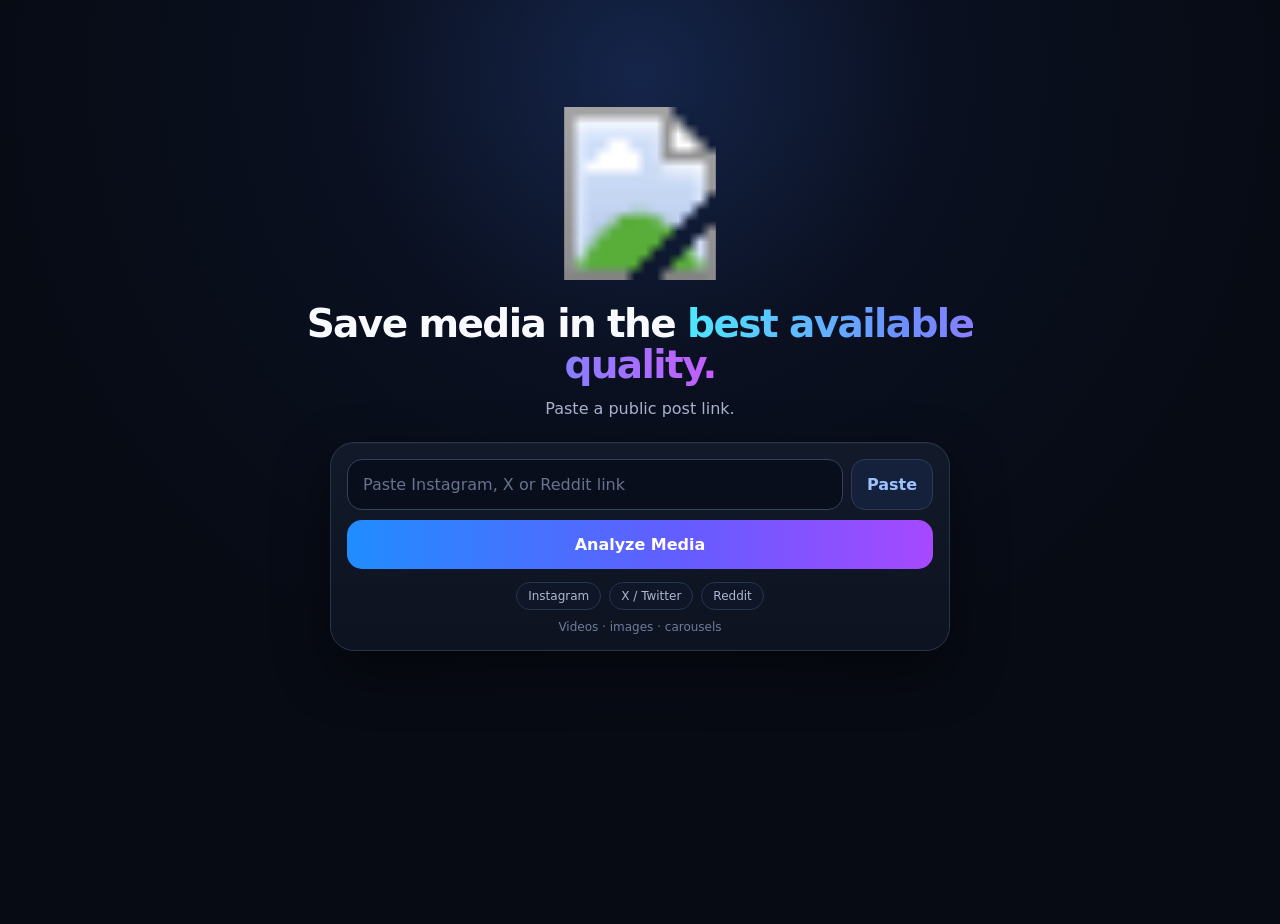
==== commit e97d39b0: "Use uploaded Draupnir homepage logo" ====
--- a/index.html
+++ b/index.html
@@ -1 +1 @@
-<!doctype html><html><head><meta charset="utf-8"><meta name="viewport" content="width=device-width,initial-scale=1,viewport-fit=cover"><meta name="theme-color" content="#070b14"><meta name="mobile-web-app-capable" content="yes"><meta name="apple-mobile-web-app-capable" content="yes"><meta name="apple-mobile-web-app-status-bar-style" content="black-translucent"><link rel="manifest" href="/manifest.webmanifest"><link rel="icon" href="/draupnir-icon.svg?v=7"><link rel="apple-touch-icon" href="/draupnir-icon.svg?v=7"><title>Draupnir</title><style>*{box-sizing:border-box}html,body{margin:0;min-height:100%;background:#070b14}body{font-family:Inter,system-ui,-apple-system,BlinkMacSystemFont,"Segoe UI",sans-serif;color:#f8faff;background:radial-gradient(circle at 50% 8%,#15254a 0,#0a1020 28%,#070b14 62%);padding:env(safe-area-inset-top) 0 env(safe-area-inset-bottom)}button,input,select{font:inherit}.wrap{max-width:700px;margin:auto;padding:14px 16px 54px}.home{min-height:calc(100vh - 44px);display:flex;flex-direction:column;justify-content:center;align-items:center;text-align:center;transform:translateY(-7vh)}.brandrow{display:flex;align-items:center;justify-content:center;width:100%;margin-bottom:22px}.brandmark{width:min(90vw,560px);height:auto;display:block;filter:drop-shadow(0 0 20px #d69b3440)}.hero{width:100%}.hero h1{font-size:39px;line-height:1.03;letter-spacing:-1.6px;margin:0 0 12px}.grad{background:linear-gradient(90deg,#4ee8ff,#6d8eff,#c65cff);-webkit-background-clip:text;background-clip:text;color:transparent}.hero p{color:#aab4cf;line-height:1.45;margin:0 auto 22px}.card{width:100%;background:linear-gradient(180deg,#131a2af2,#0d1320f4);border:1px solid #29334d;border-radius:24px;padding:16px;box-shadow:0 20px 55px #0007,0 1px 0 #ffffff08 inset}.inputcard{max-width:620px}.inputrow{display:flex;gap:8px}.inputwrap{position:relative;flex:1}input{width:100%;border:1px solid #35415f;border-radius:15px;padding:15px 44px 15px 15px;font-size:16px;outline:none;background:#080e1b;color:white}input::placeholder{color:#68738f}.clear{display:none;position:absolute;right:8px;top:50%;transform:translateY(-50%);width:31px;height:31px;border:0;border-radius:50%;background:#1b2438;color:#b6c0d9}.paste,.newlink{border:1px solid #2d3a59;background:#15213b;color:#9bc2ff;border-radius:14px;padding:0 15px;font-weight:750}.primary{border:0;border-radius:15px;width:100%;padding:15px;background:linear-gradient(90deg,#208dff,#655cff 58%,#a649ff);color:#fff;margin-top:10px;font-size:16px;font-weight:800}.chips{display:flex;justify-content:center;gap:8px;flex-wrap:wrap;margin-top:13px}.chip{background:#0e1628;border:1px solid #283451;border-radius:999px;padding:6px 11px;font-size:12px;color:#aeb8d0}.hint{margin-top:10px;font-size:12px;color:#6f7d9d}.error{display:none;color:#ffbeb9;background:#38191e;border:1px solid #6e313b;padding:11px;border-radius:12px;margin-top:11px;font-size:14px;text-align:left}.result{display:none;margin-top:18px}.resulthead{display:flex;justify-content:space-between;align-items:flex-start;gap:12px;margin-bottom:14px}.eyebrow{font-size:11px;letter-spacing:.13em;color:#7181a4}.resulttitle{font-size:21px;font-weight:850;margin-top:4px;text-align:left}.newlink{padding:10px 13px}.count{font-size:13px;color:#98a4c0;margin-bottom:12px}.viewer{position:relative;border-radius:20px;overflow:hidden;background:#060a12;border:1px solid #27324b}.stage{position:relative;aspect-ratio:4/5;background:#050911;display:flex;align-items:center;justify-content:center;overflow:hidden;touch-action:pan-y}.stage img{width:100%;height:100%;object-fit:cover}.placeholder{color:#68738f}.arrow{position:absolute;top:50%;transform:translateY(-50%);width:42px;height:42px;border:1px solid #ffffff22;border-radius:50%;background:#0a1020cc;color:#fff;font-size:25px;z-index:3}.prev{left:10px}.next{right:10px}.counter{position:absolute;right:12px;top:12px;background:#070b14dd;border:1px solid #ffffff22;border-radius:999px;padding:6px 9px;font-size:12px}.dots{display:flex;justify-content:center;gap:7px;padding:10px}.dot{width:7px;height:7px;border-radius:50%;background:#39445f}.dot.active{background:#4b8dff}.info{padding:14px}.mediaTitle{font-size:16px;font-weight:800;text-align:left;white-space:nowrap;overflow:hidden;text-overflow:ellipsis}.meta{font-size:13px;color:#8793af;margin-top:5px;text-align:left}.downloadrow{display:flex;gap:9px;margin-top:12px}select{flex:1;background:#101829;color:#dce4f5;border:1px solid #2a3652;border-radius:12px;padding:11px}.downloadbtn{border:0;border-radius:12px;background:#2474ff;color:#fff;padding:11px 15px;font-weight:800}.allbtn{margin-top:12px;border:1px solid #3a4770;border-radius:15px;width:100%;padding:14px;background:#11182a;color:#e8edff;font-weight:800}.secondary{margin-top:10px;border:1px solid #2c3854;border-radius:15px;background:#101727;color:#dce4f5;padding:14px;width:100%;font-weight:750}.small{font-size:11px;color:#71809e;text-align:center;margin-top:10px}@media(max-width:520px){.wrap{padding:10px 12px 44px}.home{transform:translateY(-8vh)}.brandrow{margin-bottom:18px}.brandmark{width:min(91vw,520px)}.hero h1{font-size:34px}.hero p{font-size:14px;margin-bottom:20px}.inputrow{gap:7px}.paste{padding:0 12px}.card{border-radius:21px}.stage{aspect-ratio:4/5}.resulttitle{font-size:18px}}</style></head><body><div class="wrap"><section class="home" id="home"><div class="brandrow"><svg class="brandmark" viewBox="0 0 900 220" role="img" aria-label="Draupnir Media Downloader"><defs><linearGradient id="gold" x1="0" y1="0" x2="1" y2="1"><stop offset="0" stop-color="#fff1b5"/><stop offset=".22" stop-color="#f6bd50"/><stop offset=".5" stop-color="#a85d16"/><stop offset=".72" stop-color="#ffe09a"/><stop offset="1" stop-color="#82430f"/></linearGradient></defs><g transform="translate(18 12)"><g fill="none" stroke="url(#gold)" stroke-width="16" stroke-linecap="round"><path d="M176 20A88 88 0 0 1 187 168"/><path d="M187 168A88 88 0 0 1 43 178"/><path d="M43 178A88 88 0 0 1 31 44"/><path d="M31 44A88 88 0 0 1 168 28"/></g><path d="M107 60v67" stroke="url(#gold)" stroke-width="18" stroke-linecap="round"/><path d="M76 105l31 34 31-34" fill="url(#gold)"/><rect x="72" y="151" width="70" height="14" rx="4" fill="url(#gold)"/></g><text x="235" y="118" fill="url(#gold)" font-size="76" font-weight="900" letter-spacing="2" font-family="Inter,Arial,sans-serif">DRAUPNIR</text><text x="241" y="164" fill="#e4c77f" font-size="25" font-weight="600" letter-spacing="13" font-family="Inter,Arial,sans-serif">MEDIA DOWNLOADER</text></svg></div><div class="hero"><h1>Save media in the <span class="grad">best available quality.</span></h1><p>Paste a public post link.</p></div><div class="card inputcard"><div class="inputrow"><div class="inputwrap"><input id="url" inputmode="url" autocomplete="off" placeholder="Paste Instagram, X or Reddit link"><button class="clear" id="clearBtn" onclick="clearInput()">×</button></div><button class="paste" onclick="pasteLink()">Paste</button></div><button class="primary" id="analyzeBtn" onclick="analyzeLink()">Analyze Media</button><div class="chips"><span class="chip">Instagram</span><span class="chip">X / Twitter</span><span class="chip">Reddit</span></div><div class="hint">Videos · images · carousels</div><div id="err" class="error"></div></div></section><section id="result" class="card result"><div class="resulthead"><div><div class="eyebrow">MEDIA READY</div><div id="resultTitle" class="resulttitle"></div></div><button class="newlink" onclick="resetForNext()">＋ New link</button></div><div id="count" class="count"></div><div class="viewer"><div id="stage" class="stage"><button id="prev" class="arrow prev" onclick="move(-1)">‹</button><div id="mediaBox" class="placeholder">Preview</div><button id="next" class="arrow next" onclick="move(1)">›</button><div id="counter" class="counter"></div></div><div id="dots" class="dots"></div><div class="info"><div id="mediaTitle" class="mediaTitle"></div><div id="meta" class="meta"></div><div class="downloadrow"><select id="quality"></select><button class="downloadbtn" onclick="downloadCurrent()">Download</button></div></div></div><button id="allBtn" class="allbtn" onclick="downloadAll()">Download all</button><button class="secondary" onclick="resetForNext()">Analyze another link</button><div class="small">Swipe or use arrows to view each media item.</div></section></div><script>let data=null,idx=0,touchX=null;const $=id=>document.getElementById(id);function esc(s){return String(s??'').replace(/[&<>'\"]/g,c=>({'&':'&amp;','<':'&lt;','>':'&gt;',"'":'&#39;','\"':'&quot;'}[c]))}function showErr(s){$('err').textContent=s;$('err').style.display='block'}function clearErr(){$('err').style.display='none'}function updateClear(){$('clearBtn').style.display=$('url').value?'block':'none'}async function pasteLink(){try{$('url').value=await navigator.clipboard.readText();updateClear()}catch{$('url').focus()}}function clearInput(){$('url').value='';updateClear();clearErr();$('url').focus()}function resetForNext(){data=null;idx=0;$('result').style.display='none';$('home').style.display='flex';$('url').value='';updateClear();clearErr();window.scrollTo({top:0,behavior:'smooth'});setTimeout(()=>$('url').focus(),200)}function opts(it){let h='<option value="best">Best available</option>';if(it.media_type==='video'){for(const q of it.qualities||[])h+=`<option value="q:${q.height}">${esc(q.label)}</option>`;h+='<option value="audio">Audio only</option>'}return h}function renderCurrent(){let it=data.items[idx];$('counter').textContent=`${idx+1} / ${data.count}`;$('prev').style.display=data.count>1?'block':'none';$('next').style.display=data.count>1?'block':'none';$('mediaBox').innerHTML=it.thumbnail?`<img src="${esc(it.thumbnail)}" alt="Preview">`:'<div class="placeholder">No preview</div>';$('mediaTitle').textContent=it.title||`Media ${idx+1}`;$('meta').textContent=`${it.media_type}${it.width&&it.height?' · '+it.width+' × '+it.height:''}${it.filesize?' · '+formatBytes(it.filesize):''}`;$('quality').innerHTML=opts(it);$('dots').innerHTML=data.items.map((_,i)=>`<span class="dot ${i===idx?'active':''}" onclick="go(${i})"></span>`).join('');$('allBtn').textContent=data.count>1?`Download all (${data.count})`:'Download all';$('allBtn').style.display=data.count>1?'block':'none'}function render(){idx=0;$('resultTitle').textContent=data.title||'Media';$('count').textContent=`${data.count} media item${data.count===1?'':'s'} · ${data.platform}`;$('home').style.display='none';$('result').style.display='block';renderCurrent();window.scrollTo({top:0,behavior:'smooth'})}async function analyzeLink(){clearErr();let u=$('url').value.trim();if(!u){showErr('Paste a supported link first.');return}$('analyzeBtn').disabled=true;$('analyzeBtn').textContent='Analyzing…';try{let r=await fetch('/api/analyze',{method:'POST',headers:{'Content-Type':'application/json'},body:JSON.stringify({url:u})});let d=await r.json().catch(()=>({}));if(!r.ok)throw new Error(d.detail||'Could not analyze this post.');data=d;render()}catch(e){showErr(e.message)}finally{$('analyzeBtn').disabled=false;$('analyzeBtn').textContent='Analyze Media'}}function move(n){if(!data||data.count<2)return;idx=(idx+n+data.count)%data.count;renderCurrent()}function go(i){idx=i;renderCurrent()}function downloadCurrent(){let it=data.items[idx],v=$('quality').value,mode='best',height='';if(v==='audio')mode='audio';else if(v.startsWith('q:')){mode='quality';height=v.split(':')[1]}location.href='/api/download?token='+encodeURIComponent(it.token)+'&mode='+mode+(height?'&height='+height:'')}async function downloadAll(){try{let r=await fetch('/api/download-batch',{method:'POST',headers:{'Content-Type':'application/json'},body:JSON.stringify({tokens:data.items.map(x=>x.token)})});if(!r.ok){let d=await r.json().catch(()=>({}));throw new Error(d.detail||'Could not prepare download.')}let b=await r.blob(),u=URL.createObjectURL(b),a=document.createElement('a');a.href=u;a.download='draupnir-media.zip';document.body.appendChild(a);a.click();a.remove();setTimeout(()=>URL.revokeObjectURL(u),3000)}catch(e){showErr(e.message)}}function formatBytes(n){let u=['B','KB','MB','GB'],i=Math.min(Math.floor(Math.log(n)/Math.log(1024)),3);return(n/1024**i).toFixed(i?1:0)+' '+u[i]}$('url').addEventListener('input',updateClear);$('url').addEventListener('keydown',e=>{if(e.key==='Enter')analyzeLink()});$('stage').addEventListener('touchstart',e=>touchX=e.touches[0].clientX,{passive:true});$('stage').addEventListener('touchend',e=>{if(touchX==null)return;let d=e.changedTouches[0].clientX-touchX;if(Math.abs(d)>45)move(d<0?1:-1);touchX=null},{passive:true});if('serviceWorker'in navigator)addEventListener('load',()=>navigator.serviceWorker.register('/sw.js').catch(()=>{}))</script></body></html>+<!doctype html><html><head><meta charset="utf-8"><meta name="viewport" content="width=device-width,initial-scale=1,viewport-fit=cover"><meta name="theme-color" content="#070b14"><meta name="mobile-web-app-capable" content="yes"><meta name="apple-mobile-web-app-capable" content="yes"><meta name="apple-mobile-web-app-status-bar-style" content="black-translucent"><link rel="manifest" href="/manifest.webmanifest"><link rel="icon" href="/draupnir-icon.svg?v=7"><link rel="apple-touch-icon" href="/draupnir-icon.svg?v=7"><title>Draupnir</title><style>*{box-sizing:border-box}html,body{margin:0;min-height:100%;background:#070b14}body{font-family:Inter,system-ui,-apple-system,BlinkMacSystemFont,"Segoe UI",sans-serif;color:#f8faff;background:radial-gradient(circle at 50% 8%,#15254a 0,#0a1020 28%,#070b14 62%);padding:env(safe-area-inset-top) 0 env(safe-area-inset-bottom)}button,input,select{font:inherit}.wrap{max-width:700px;margin:auto;padding:14px 16px 54px}.home{min-height:calc(100vh - 44px);display:flex;flex-direction:column;justify-content:center;align-items:center;text-align:center;transform:translateY(-7vh)}.brandrow{display:flex;align-items:center;justify-content:center;width:100%;margin-bottom:24px}.brandmark{width:min(88vw,520px);height:auto;display:block;object-fit:contain}.hero{width:100%}.hero h1{font-size:39px;line-height:1.03;letter-spacing:-1.6px;margin:0 0 12px}.grad{background:linear-gradient(90deg,#4ee8ff,#6d8eff,#c65cff);-webkit-background-clip:text;background-clip:text;color:transparent}.hero p{color:#aab4cf;line-height:1.45;margin:0 auto 22px}.card{width:100%;background:linear-gradient(180deg,#131a2af2,#0d1320f4);border:1px solid #29334d;border-radius:24px;padding:16px;box-shadow:0 20px 55px #0007,0 1px 0 #ffffff08 inset}.inputcard{max-width:620px}.inputrow{display:flex;gap:8px}.inputwrap{position:relative;flex:1}input{width:100%;border:1px solid #35415f;border-radius:15px;padding:15px 44px 15px 15px;font-size:16px;outline:none;background:#080e1b;color:white}input::placeholder{color:#68738f}.clear{display:none;position:absolute;right:8px;top:50%;transform:translateY(-50%);width:31px;height:31px;border:0;border-radius:50%;background:#1b2438;color:#b6c0d9}.paste,.newlink{border:1px solid #2d3a59;background:#15213b;color:#9bc2ff;border-radius:14px;padding:0 15px;font-weight:750}.primary{border:0;border-radius:15px;width:100%;padding:15px;background:linear-gradient(90deg,#208dff,#655cff 58%,#a649ff);color:#fff;margin-top:10px;font-size:16px;font-weight:800}.chips{display:flex;justify-content:center;gap:8px;flex-wrap:wrap;margin-top:13px}.chip{background:#0e1628;border:1px solid #283451;border-radius:999px;padding:6px 11px;font-size:12px;color:#aeb8d0}.hint{margin-top:10px;font-size:12px;color:#6f7d9d}.error{display:none;color:#ffbeb9;background:#38191e;border:1px solid #6e313b;padding:11px;border-radius:12px;margin-top:11px;font-size:14px;text-align:left}.result{display:none;margin-top:18px}.resulthead{display:flex;justify-content:space-between;align-items:flex-start;gap:12px;margin-bottom:14px}.eyebrow{font-size:11px;letter-spacing:.13em;color:#7181a4}.resulttitle{font-size:21px;font-weight:850;margin-top:4px;text-align:left}.newlink{padding:10px 13px}.count{font-size:13px;color:#98a4c0;margin-bottom:12px}.viewer{position:relative;border-radius:20px;overflow:hidden;background:#060a12;border:1px solid #27324b}.stage{position:relative;aspect-ratio:4/5;background:#050911;display:flex;align-items:center;justify-content:center;overflow:hidden;touch-action:pan-y}.stage img{width:100%;height:100%;object-fit:cover}.placeholder{color:#68738f}.arrow{position:absolute;top:50%;transform:translateY(-50%);width:42px;height:42px;border:1px solid #ffffff22;border-radius:50%;background:#0a1020cc;color:#fff;font-size:25px;z-index:3}.prev{left:10px}.next{right:10px}.counter{position:absolute;right:12px;top:12px;background:#070b14dd;border:1px solid #ffffff22;border-radius:999px;padding:6px 9px;font-size:12px}.dots{display:flex;justify-content:center;gap:7px;padding:10px}.dot{width:7px;height:7px;border-radius:50%;background:#39445f}.dot.active{background:#4b8dff}.info{padding:14px}.mediaTitle{font-size:16px;font-weight:800;text-align:left;white-space:nowrap;overflow:hidden;text-overflow:ellipsis}.meta{font-size:13px;color:#8793af;margin-top:5px;text-align:left}.downloadrow{display:flex;gap:9px;margin-top:12px}select{flex:1;background:#101829;color:#dce4f5;border:1px solid #2a3652;border-radius:12px;padding:11px}.downloadbtn{border:0;border-radius:12px;background:#2474ff;color:#fff;padding:11px 15px;font-weight:800}.allbtn{margin-top:12px;border:1px solid #3a4770;border-radius:15px;width:100%;padding:14px;background:#11182a;color:#e8edff;font-weight:800}.secondary{margin-top:10px;border:1px solid #2c3854;border-radius:15px;background:#101727;color:#dce4f5;padding:14px;width:100%;font-weight:750}.small{font-size:11px;color:#71809e;text-align:center;margin-top:10px}@media(max-width:520px){.wrap{padding:10px 12px 44px}.home{transform:translateY(-8vh)}.brandrow{margin-bottom:22px}.brandmark{width:min(88vw,500px)}.hero h1{font-size:34px}.hero p{font-size:14px;margin-bottom:20px}.inputrow{gap:7px}.paste{padding:0 12px}.card{border-radius:21px}.stage{aspect-ratio:4/5}.resulttitle{font-size:18px}}</style></head><body><div class="wrap"><section class="home" id="home"><div class="brandrow"><img class="brandmark" src="/draupnir-logo.svg?v=9" alt="Draupnir Media Downloader"></div><div class="hero"><h1>Save media in the <span class="grad">best available quality.</span></h1><p>Paste a public post link.</p></div><div class="card inputcard"><div class="inputrow"><div class="inputwrap"><input id="url" inputmode="url" autocomplete="off" placeholder="Paste Instagram, X or Reddit link"><button class="clear" id="clearBtn" onclick="clearInput()">×</button></div><button class="paste" onclick="pasteLink()">Paste</button></div><button class="primary" id="analyzeBtn" onclick="analyzeLink()">Analyze Media</button><div class="chips"><span class="chip">Instagram</span><span class="chip">X / Twitter</span><span class="chip">Reddit</span></div><div class="hint">Videos · images · carousels</div><div id="err" class="error"></div></div></section><section id="result" class="card result"><div class="resulthead"><div><div class="eyebrow">MEDIA READY</div><div id="resultTitle" class="resulttitle"></div></div><button class="newlink" onclick="resetForNext()">＋ New link</button></div><div id="count" class="count"></div><div class="viewer"><div id="stage" class="stage"><button id="prev" class="arrow prev" onclick="move(-1)">‹</button><div id="mediaBox" class="placeholder">Preview</div><button id="next" class="arrow next" onclick="move(1)">›</button><div id="counter" class="counter"></div></div><div id="dots" class="dots"></div><div class="info"><div id="mediaTitle" class="mediaTitle"></div><div id="meta" class="meta"></div><div class="downloadrow"><select id="quality"></select><button class="downloadbtn" onclick="downloadCurrent()">Download</button></div></div></div><button id="allBtn" class="allbtn" onclick="downloadAll()">Download all</button><button class="secondary" onclick="resetForNext()">Analyze another link</button><div class="small">Swipe or use arrows to view each media item.</div></section></div><script>let data=null,idx=0,touchX=null;const $=id=>document.getElementById(id);function esc(s){return String(s??'').replace(/[&<>'\"]/g,c=>({'&':'&amp;','<':'&lt;','>':'&gt;',"'":'&#39;','\"':'&quot;'}[c]))}function showErr(s){$('err').textContent=s;$('err').style.display='block'}function clearErr(){$('err').style.display='none'}function updateClear(){$('clearBtn').style.display=$('url').value?'block':'none'}async function pasteLink(){try{$('url').value=await navigator.clipboard.readText();updateClear()}catch{$('url').focus()}}function clearInput(){$('url').value='';updateClear();clearErr();$('url').focus()}function resetForNext(){data=null;idx=0;$('result').style.display='none';$('home').style.display='flex';$('url').value='';updateClear();clearErr();window.scrollTo({top:0,behavior:'smooth'});setTimeout(()=>$('url').focus(),200)}function opts(it){let h='<option value="best">Best available</option>';if(it.media_type==='video'){for(const q of it.qualities||[])h+=`<option value="q:${q.height}">${esc(q.label)}</option>`;h+='<option value="audio">Audio only</option>'}return h}function renderCurrent(){let it=data.items[idx];$('counter').textContent=`${idx+1} / ${data.count}`;$('prev').style.display=data.count>1?'block':'none';$('next').style.display=data.count>1?'block':'none';$('mediaBox').innerHTML=it.thumbnail?`<img src="${esc(it.thumbnail)}" alt="Preview">`:'<div class="placeholder">No preview</div>';$('mediaTitle').textContent=it.title||`Media ${idx+1}`;$('meta').textContent=`${it.media_type}${it.width&&it.height?' · '+it.width+' × '+it.height:''}${it.filesize?' · '+formatBytes(it.filesize):''}`;$('quality').innerHTML=opts(it);$('dots').innerHTML=data.items.map((_,i)=>`<span class="dot ${i===idx?'active':''}" onclick="go(${i})"></span>`).join('');$('allBtn').textContent=data.count>1?`Download all (${data.count})`:'Download all';$('allBtn').style.display=data.count>1?'block':'none'}function render(){idx=0;$('resultTitle').textContent=data.title||'Media';$('count').textContent=`${data.count} media item${data.count===1?'':'s'} · ${data.platform}`;$('home').style.display='none';$('result').style.display='block';renderCurrent();window.scrollTo({top:0,behavior:'smooth'})}async function analyzeLink(){clearErr();let u=$('url').value.trim();if(!u){showErr('Paste a supported link first.');return}$('analyzeBtn').disabled=true;$('analyzeBtn').textContent='Analyzing…';try{let r=await fetch('/api/analyze',{method:'POST',headers:{'Content-Type':'application/json'},body:JSON.stringify({url:u})});let d=await r.json().catch(()=>({}));if(!r.ok)throw new Error(d.detail||'Could not analyze this post.');data=d;render()}catch(e){showErr(e.message)}finally{$('analyzeBtn').disabled=false;$('analyzeBtn').textContent='Analyze Media'}}function move(n){if(!data||data.count<2)return;idx=(idx+n+data.count)%data.count;renderCurrent()}function go(i){idx=i;renderCurrent()}function downloadCurrent(){let it=data.items[idx],v=$('quality').value,mode='best',height='';if(v==='audio')mode='audio';else if(v.startsWith('q:')){mode='quality';height=v.split(':')[1]}location.href='/api/download?token='+encodeURIComponent(it.token)+'&mode='+mode+(height?'&height='+height:'')}async function downloadAll(){try{let r=await fetch('/api/download-batch',{method:'POST',headers:{'Content-Type':'application/json'},body:JSON.stringify({tokens:data.items.map(x=>x.token)})});if(!r.ok){let d=await r.json().catch(()=>({}));throw new Error(d.detail||'Could not prepare download.')}let b=await r.blob(),u=URL.createObjectURL(b),a=document.createElement('a');a.href=u;a.download='draupnir-media.zip';document.body.appendChild(a);a.click();a.remove();setTimeout(()=>URL.revokeObjectURL(u),3000)}catch(e){showErr(e.message)}}function formatBytes(n){let u=['B','KB','MB','GB'],i=Math.min(Math.floor(Math.log(n)/Math.log(1024)),3);return(n/1024**i).toFixed(i?1:0)+' '+u[i]}$('url').addEventListener('input',updateClear);$('url').addEventListener('keydown',e=>{if(e.key==='Enter')analyzeLink()});$('stage').addEventListener('touchstart',e=>touchX=e.touches[0].clientX,{passive:true});$('stage').addEventListener('touchend',e=>{if(touchX==null)return;let d=e.changedTouches[0].clientX-touchX;if(Math.abs(d)>45)move(d<0?1:-1);touchX=null},{passive:true});if('serviceWorker'in navigator)addEventListener('load',()=>navigator.serviceWorker.register('/sw.js').catch(()=>{}))</script></body></html>
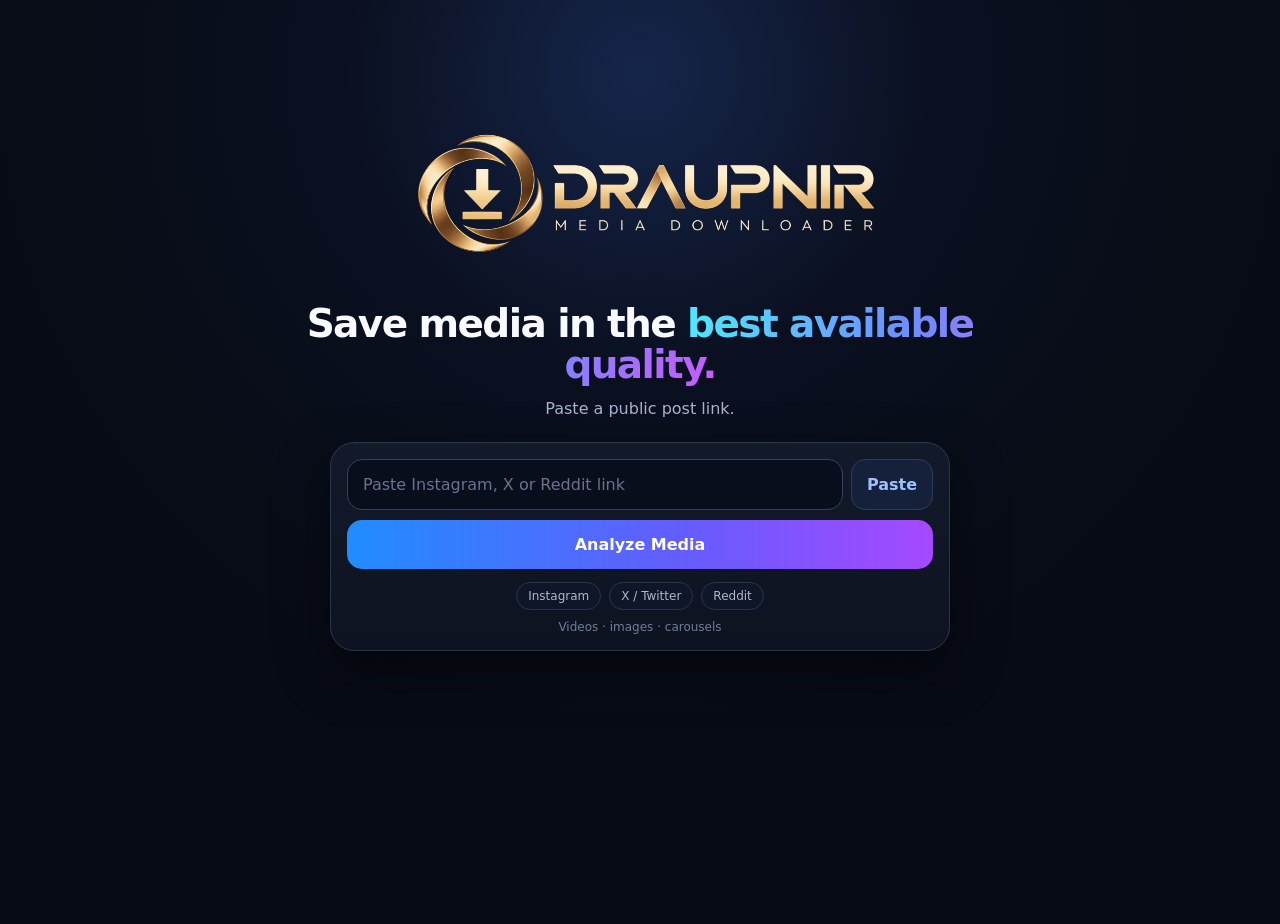
==== commit 38f8c50e: "Format source and use uploaded Draupnir PNG [source-formatted]" ====
--- a/index.html
+++ b/index.html
@@ -1 +1,677 @@
-<!doctype html><html><head><meta charset="utf-8"><meta name="viewport" content="width=device-width,initial-scale=1,viewport-fit=cover"><meta name="theme-color" content="#070b14"><meta name="mobile-web-app-capable" content="yes"><meta name="apple-mobile-web-app-capable" content="yes"><meta name="apple-mobile-web-app-status-bar-style" content="black-translucent"><link rel="manifest" href="/manifest.webmanifest"><link rel="icon" href="/draupnir-icon.svg?v=7"><link rel="apple-touch-icon" href="/draupnir-icon.svg?v=7"><title>Draupnir</title><style>*{box-sizing:border-box}html,body{margin:0;min-height:100%;background:#070b14}body{font-family:Inter,system-ui,-apple-system,BlinkMacSystemFont,"Segoe UI",sans-serif;color:#f8faff;background:radial-gradient(circle at 50% 8%,#15254a 0,#0a1020 28%,#070b14 62%);padding:env(safe-area-inset-top) 0 env(safe-area-inset-bottom)}button,input,select{font:inherit}.wrap{max-width:700px;margin:auto;padding:14px 16px 54px}.home{min-height:calc(100vh - 44px);display:flex;flex-direction:column;justify-content:center;align-items:center;text-align:center;transform:translateY(-7vh)}.brandrow{display:flex;align-items:center;justify-content:center;width:100%;margin-bottom:24px}.brandmark{width:min(88vw,520px);height:auto;display:block;object-fit:contain}.hero{width:100%}.hero h1{font-size:39px;line-height:1.03;letter-spacing:-1.6px;margin:0 0 12px}.grad{background:linear-gradient(90deg,#4ee8ff,#6d8eff,#c65cff);-webkit-background-clip:text;background-clip:text;color:transparent}.hero p{color:#aab4cf;line-height:1.45;margin:0 auto 22px}.card{width:100%;background:linear-gradient(180deg,#131a2af2,#0d1320f4);border:1px solid #29334d;border-radius:24px;padding:16px;box-shadow:0 20px 55px #0007,0 1px 0 #ffffff08 inset}.inputcard{max-width:620px}.inputrow{display:flex;gap:8px}.inputwrap{position:relative;flex:1}input{width:100%;border:1px solid #35415f;border-radius:15px;padding:15px 44px 15px 15px;font-size:16px;outline:none;background:#080e1b;color:white}input::placeholder{color:#68738f}.clear{display:none;position:absolute;right:8px;top:50%;transform:translateY(-50%);width:31px;height:31px;border:0;border-radius:50%;background:#1b2438;color:#b6c0d9}.paste,.newlink{border:1px solid #2d3a59;background:#15213b;color:#9bc2ff;border-radius:14px;padding:0 15px;font-weight:750}.primary{border:0;border-radius:15px;width:100%;padding:15px;background:linear-gradient(90deg,#208dff,#655cff 58%,#a649ff);color:#fff;margin-top:10px;font-size:16px;font-weight:800}.chips{display:flex;justify-content:center;gap:8px;flex-wrap:wrap;margin-top:13px}.chip{background:#0e1628;border:1px solid #283451;border-radius:999px;padding:6px 11px;font-size:12px;color:#aeb8d0}.hint{margin-top:10px;font-size:12px;color:#6f7d9d}.error{display:none;color:#ffbeb9;background:#38191e;border:1px solid #6e313b;padding:11px;border-radius:12px;margin-top:11px;font-size:14px;text-align:left}.result{display:none;margin-top:18px}.resulthead{display:flex;justify-content:space-between;align-items:flex-start;gap:12px;margin-bottom:14px}.eyebrow{font-size:11px;letter-spacing:.13em;color:#7181a4}.resulttitle{font-size:21px;font-weight:850;margin-top:4px;text-align:left}.newlink{padding:10px 13px}.count{font-size:13px;color:#98a4c0;margin-bottom:12px}.viewer{position:relative;border-radius:20px;overflow:hidden;background:#060a12;border:1px solid #27324b}.stage{position:relative;aspect-ratio:4/5;background:#050911;display:flex;align-items:center;justify-content:center;overflow:hidden;touch-action:pan-y}.stage img{width:100%;height:100%;object-fit:cover}.placeholder{color:#68738f}.arrow{position:absolute;top:50%;transform:translateY(-50%);width:42px;height:42px;border:1px solid #ffffff22;border-radius:50%;background:#0a1020cc;color:#fff;font-size:25px;z-index:3}.prev{left:10px}.next{right:10px}.counter{position:absolute;right:12px;top:12px;background:#070b14dd;border:1px solid #ffffff22;border-radius:999px;padding:6px 9px;font-size:12px}.dots{display:flex;justify-content:center;gap:7px;padding:10px}.dot{width:7px;height:7px;border-radius:50%;background:#39445f}.dot.active{background:#4b8dff}.info{padding:14px}.mediaTitle{font-size:16px;font-weight:800;text-align:left;white-space:nowrap;overflow:hidden;text-overflow:ellipsis}.meta{font-size:13px;color:#8793af;margin-top:5px;text-align:left}.downloadrow{display:flex;gap:9px;margin-top:12px}select{flex:1;background:#101829;color:#dce4f5;border:1px solid #2a3652;border-radius:12px;padding:11px}.downloadbtn{border:0;border-radius:12px;background:#2474ff;color:#fff;padding:11px 15px;font-weight:800}.allbtn{margin-top:12px;border:1px solid #3a4770;border-radius:15px;width:100%;padding:14px;background:#11182a;color:#e8edff;font-weight:800}.secondary{margin-top:10px;border:1px solid #2c3854;border-radius:15px;background:#101727;color:#dce4f5;padding:14px;width:100%;font-weight:750}.small{font-size:11px;color:#71809e;text-align:center;margin-top:10px}@media(max-width:520px){.wrap{padding:10px 12px 44px}.home{transform:translateY(-8vh)}.brandrow{margin-bottom:22px}.brandmark{width:min(88vw,500px)}.hero h1{font-size:34px}.hero p{font-size:14px;margin-bottom:20px}.inputrow{gap:7px}.paste{padding:0 12px}.card{border-radius:21px}.stage{aspect-ratio:4/5}.resulttitle{font-size:18px}}</style></head><body><div class="wrap"><section class="home" id="home"><div class="brandrow"><img class="brandmark" src="/draupnir-logo.svg?v=9" alt="Draupnir Media Downloader"></div><div class="hero"><h1>Save media in the <span class="grad">best available quality.</span></h1><p>Paste a public post link.</p></div><div class="card inputcard"><div class="inputrow"><div class="inputwrap"><input id="url" inputmode="url" autocomplete="off" placeholder="Paste Instagram, X or Reddit link"><button class="clear" id="clearBtn" onclick="clearInput()">×</button></div><button class="paste" onclick="pasteLink()">Paste</button></div><button class="primary" id="analyzeBtn" onclick="analyzeLink()">Analyze Media</button><div class="chips"><span class="chip">Instagram</span><span class="chip">X / Twitter</span><span class="chip">Reddit</span></div><div class="hint">Videos · images · carousels</div><div id="err" class="error"></div></div></section><section id="result" class="card result"><div class="resulthead"><div><div class="eyebrow">MEDIA READY</div><div id="resultTitle" class="resulttitle"></div></div><button class="newlink" onclick="resetForNext()">＋ New link</button></div><div id="count" class="count"></div><div class="viewer"><div id="stage" class="stage"><button id="prev" class="arrow prev" onclick="move(-1)">‹</button><div id="mediaBox" class="placeholder">Preview</div><button id="next" class="arrow next" onclick="move(1)">›</button><div id="counter" class="counter"></div></div><div id="dots" class="dots"></div><div class="info"><div id="mediaTitle" class="mediaTitle"></div><div id="meta" class="meta"></div><div class="downloadrow"><select id="quality"></select><button class="downloadbtn" onclick="downloadCurrent()">Download</button></div></div></div><button id="allBtn" class="allbtn" onclick="downloadAll()">Download all</button><button class="secondary" onclick="resetForNext()">Analyze another link</button><div class="small">Swipe or use arrows to view each media item.</div></section></div><script>let data=null,idx=0,touchX=null;const $=id=>document.getElementById(id);function esc(s){return String(s??'').replace(/[&<>'\"]/g,c=>({'&':'&amp;','<':'&lt;','>':'&gt;',"'":'&#39;','\"':'&quot;'}[c]))}function showErr(s){$('err').textContent=s;$('err').style.display='block'}function clearErr(){$('err').style.display='none'}function updateClear(){$('clearBtn').style.display=$('url').value?'block':'none'}async function pasteLink(){try{$('url').value=await navigator.clipboard.readText();updateClear()}catch{$('url').focus()}}function clearInput(){$('url').value='';updateClear();clearErr();$('url').focus()}function resetForNext(){data=null;idx=0;$('result').style.display='none';$('home').style.display='flex';$('url').value='';updateClear();clearErr();window.scrollTo({top:0,behavior:'smooth'});setTimeout(()=>$('url').focus(),200)}function opts(it){let h='<option value="best">Best available</option>';if(it.media_type==='video'){for(const q of it.qualities||[])h+=`<option value="q:${q.height}">${esc(q.label)}</option>`;h+='<option value="audio">Audio only</option>'}return h}function renderCurrent(){let it=data.items[idx];$('counter').textContent=`${idx+1} / ${data.count}`;$('prev').style.display=data.count>1?'block':'none';$('next').style.display=data.count>1?'block':'none';$('mediaBox').innerHTML=it.thumbnail?`<img src="${esc(it.thumbnail)}" alt="Preview">`:'<div class="placeholder">No preview</div>';$('mediaTitle').textContent=it.title||`Media ${idx+1}`;$('meta').textContent=`${it.media_type}${it.width&&it.height?' · '+it.width+' × '+it.height:''}${it.filesize?' · '+formatBytes(it.filesize):''}`;$('quality').innerHTML=opts(it);$('dots').innerHTML=data.items.map((_,i)=>`<span class="dot ${i===idx?'active':''}" onclick="go(${i})"></span>`).join('');$('allBtn').textContent=data.count>1?`Download all (${data.count})`:'Download all';$('allBtn').style.display=data.count>1?'block':'none'}function render(){idx=0;$('resultTitle').textContent=data.title||'Media';$('count').textContent=`${data.count} media item${data.count===1?'':'s'} · ${data.platform}`;$('home').style.display='none';$('result').style.display='block';renderCurrent();window.scrollTo({top:0,behavior:'smooth'})}async function analyzeLink(){clearErr();let u=$('url').value.trim();if(!u){showErr('Paste a supported link first.');return}$('analyzeBtn').disabled=true;$('analyzeBtn').textContent='Analyzing…';try{let r=await fetch('/api/analyze',{method:'POST',headers:{'Content-Type':'application/json'},body:JSON.stringify({url:u})});let d=await r.json().catch(()=>({}));if(!r.ok)throw new Error(d.detail||'Could not analyze this post.');data=d;render()}catch(e){showErr(e.message)}finally{$('analyzeBtn').disabled=false;$('analyzeBtn').textContent='Analyze Media'}}function move(n){if(!data||data.count<2)return;idx=(idx+n+data.count)%data.count;renderCurrent()}function go(i){idx=i;renderCurrent()}function downloadCurrent(){let it=data.items[idx],v=$('quality').value,mode='best',height='';if(v==='audio')mode='audio';else if(v.startsWith('q:')){mode='quality';height=v.split(':')[1]}location.href='/api/download?token='+encodeURIComponent(it.token)+'&mode='+mode+(height?'&height='+height:'')}async function downloadAll(){try{let r=await fetch('/api/download-batch',{method:'POST',headers:{'Content-Type':'application/json'},body:JSON.stringify({tokens:data.items.map(x=>x.token)})});if(!r.ok){let d=await r.json().catch(()=>({}));throw new Error(d.detail||'Could not prepare download.')}let b=await r.blob(),u=URL.createObjectURL(b),a=document.createElement('a');a.href=u;a.download='draupnir-media.zip';document.body.appendChild(a);a.click();a.remove();setTimeout(()=>URL.revokeObjectURL(u),3000)}catch(e){showErr(e.message)}}function formatBytes(n){let u=['B','KB','MB','GB'],i=Math.min(Math.floor(Math.log(n)/Math.log(1024)),3);return(n/1024**i).toFixed(i?1:0)+' '+u[i]}$('url').addEventListener('input',updateClear);$('url').addEventListener('keydown',e=>{if(e.key==='Enter')analyzeLink()});$('stage').addEventListener('touchstart',e=>touchX=e.touches[0].clientX,{passive:true});$('stage').addEventListener('touchend',e=>{if(touchX==null)return;let d=e.changedTouches[0].clientX-touchX;if(Math.abs(d)>45)move(d<0?1:-1);touchX=null},{passive:true});if('serviceWorker'in navigator)addEventListener('load',()=>navigator.serviceWorker.register('/sw.js').catch(()=>{}))</script></body></html>+<!doctype html>
+<html>
+  <head>
+    <meta charset="utf-8" />
+    <meta
+      name="viewport"
+      content="width=device-width,initial-scale=1,viewport-fit=cover"
+    />
+    <meta name="theme-color" content="#070b14" />
+    <meta name="mobile-web-app-capable" content="yes" />
+    <meta name="apple-mobile-web-app-capable" content="yes" />
+    <meta
+      name="apple-mobile-web-app-status-bar-style"
+      content="black-translucent"
+    />
+    <link rel="manifest" href="/manifest.webmanifest" />
+    <link rel="icon" href="/draupnir-icon.svg?v=7" />
+    <link rel="apple-touch-icon" href="/draupnir-icon.svg?v=7" />
+    <title>Draupnir</title>
+    <style>
+      * {
+        box-sizing: border-box;
+      }
+      html,
+      body {
+        margin: 0;
+        min-height: 100%;
+        background: #070b14;
+      }
+      body {
+        font-family:
+          Inter,
+          system-ui,
+          -apple-system,
+          BlinkMacSystemFont,
+          "Segoe UI",
+          sans-serif;
+        color: #f8faff;
+        background: radial-gradient(
+          circle at 50% 8%,
+          #15254a 0,
+          #0a1020 28%,
+          #070b14 62%
+        );
+        padding: env(safe-area-inset-top) 0 env(safe-area-inset-bottom);
+      }
+      button,
+      input,
+      select {
+        font: inherit;
+      }
+      .wrap {
+        max-width: 700px;
+        margin: auto;
+        padding: 14px 16px 54px;
+      }
+      .home {
+        min-height: calc(100vh - 44px);
+        display: flex;
+        flex-direction: column;
+        justify-content: center;
+        align-items: center;
+        text-align: center;
+        transform: translateY(-7vh);
+      }
+      .brandrow {
+        display: flex;
+        align-items: center;
+        justify-content: center;
+        width: 100%;
+        margin-bottom: 24px;
+      }
+      .brandmark {
+        width: min(88vw, 520px);
+        height: auto;
+        display: block;
+        object-fit: contain;
+      }
+      .hero {
+        width: 100%;
+      }
+      .hero h1 {
+        font-size: 39px;
+        line-height: 1.03;
+        letter-spacing: -1.6px;
+        margin: 0 0 12px;
+      }
+      .grad {
+        background: linear-gradient(90deg, #4ee8ff, #6d8eff, #c65cff);
+        -webkit-background-clip: text;
+        background-clip: text;
+        color: transparent;
+      }
+      .hero p {
+        color: #aab4cf;
+        line-height: 1.45;
+        margin: 0 auto 22px;
+      }
+      .card {
+        width: 100%;
+        background: linear-gradient(180deg, #131a2af2, #0d1320f4);
+        border: 1px solid #29334d;
+        border-radius: 24px;
+        padding: 16px;
+        box-shadow:
+          0 20px 55px #0007,
+          0 1px 0 #ffffff08 inset;
+      }
+      .inputcard {
+        max-width: 620px;
+      }
+      .inputrow {
+        display: flex;
+        gap: 8px;
+      }
+      .inputwrap {
+        position: relative;
+        flex: 1;
+      }
+      input {
+        width: 100%;
+        border: 1px solid #35415f;
+        border-radius: 15px;
+        padding: 15px 44px 15px 15px;
+        font-size: 16px;
+        outline: none;
+        background: #080e1b;
+        color: white;
+      }
+      input::placeholder {
+        color: #68738f;
+      }
+      .clear {
+        display: none;
+        position: absolute;
+        right: 8px;
+        top: 50%;
+        transform: translateY(-50%);
+        width: 31px;
+        height: 31px;
+        border: 0;
+        border-radius: 50%;
+        background: #1b2438;
+        color: #b6c0d9;
+      }
+      .paste,
+      .newlink {
+        border: 1px solid #2d3a59;
+        background: #15213b;
+        color: #9bc2ff;
+        border-radius: 14px;
+        padding: 0 15px;
+        font-weight: 750;
+      }
+      .primary {
+        border: 0;
+        border-radius: 15px;
+        width: 100%;
+        padding: 15px;
+        background: linear-gradient(90deg, #208dff, #655cff 58%, #a649ff);
+        color: #fff;
+        margin-top: 10px;
+        font-size: 16px;
+        font-weight: 800;
+      }
+      .chips {
+        display: flex;
+        justify-content: center;
+        gap: 8px;
+        flex-wrap: wrap;
+        margin-top: 13px;
+      }
+      .chip {
+        background: #0e1628;
+        border: 1px solid #283451;
+        border-radius: 999px;
+        padding: 6px 11px;
+        font-size: 12px;
+        color: #aeb8d0;
+      }
+      .hint {
+        margin-top: 10px;
+        font-size: 12px;
+        color: #6f7d9d;
+      }
+      .error {
+        display: none;
+        color: #ffbeb9;
+        background: #38191e;
+        border: 1px solid #6e313b;
+        padding: 11px;
+        border-radius: 12px;
+        margin-top: 11px;
+        font-size: 14px;
+        text-align: left;
+      }
+      .result {
+        display: none;
+        margin-top: 18px;
+      }
+      .resulthead {
+        display: flex;
+        justify-content: space-between;
+        align-items: flex-start;
+        gap: 12px;
+        margin-bottom: 14px;
+      }
+      .eyebrow {
+        font-size: 11px;
+        letter-spacing: 0.13em;
+        color: #7181a4;
+      }
+      .resulttitle {
+        font-size: 21px;
+        font-weight: 850;
+        margin-top: 4px;
+        text-align: left;
+      }
+      .newlink {
+        padding: 10px 13px;
+      }
+      .count {
+        font-size: 13px;
+        color: #98a4c0;
+        margin-bottom: 12px;
+      }
+      .viewer {
+        position: relative;
+        border-radius: 20px;
+        overflow: hidden;
+        background: #060a12;
+        border: 1px solid #27324b;
+      }
+      .stage {
+        position: relative;
+        aspect-ratio: 4/5;
+        background: #050911;
+        display: flex;
+        align-items: center;
+        justify-content: center;
+        overflow: hidden;
+        touch-action: pan-y;
+      }
+      .stage img {
+        width: 100%;
+        height: 100%;
+        object-fit: cover;
+      }
+      .placeholder {
+        color: #68738f;
+      }
+      .arrow {
+        position: absolute;
+        top: 50%;
+        transform: translateY(-50%);
+        width: 42px;
+        height: 42px;
+        border: 1px solid #ffffff22;
+        border-radius: 50%;
+        background: #0a1020cc;
+        color: #fff;
+        font-size: 25px;
+        z-index: 3;
+      }
+      .prev {
+        left: 10px;
+      }
+      .next {
+        right: 10px;
+      }
+      .counter {
+        position: absolute;
+        right: 12px;
+        top: 12px;
+        background: #070b14dd;
+        border: 1px solid #ffffff22;
+        border-radius: 999px;
+        padding: 6px 9px;
+        font-size: 12px;
+      }
+      .dots {
+        display: flex;
+        justify-content: center;
+        gap: 7px;
+        padding: 10px;
+      }
+      .dot {
+        width: 7px;
+        height: 7px;
+        border-radius: 50%;
+        background: #39445f;
+      }
+      .dot.active {
+        background: #4b8dff;
+      }
+      .info {
+        padding: 14px;
+      }
+      .mediaTitle {
+        font-size: 16px;
+        font-weight: 800;
+        text-align: left;
+        white-space: nowrap;
+        overflow: hidden;
+        text-overflow: ellipsis;
+      }
+      .meta {
+        font-size: 13px;
+        color: #8793af;
+        margin-top: 5px;
+        text-align: left;
+      }
+      .downloadrow {
+        display: flex;
+        gap: 9px;
+        margin-top: 12px;
+      }
+      select {
+        flex: 1;
+        background: #101829;
+        color: #dce4f5;
+        border: 1px solid #2a3652;
+        border-radius: 12px;
+        padding: 11px;
+      }
+      .downloadbtn {
+        border: 0;
+        border-radius: 12px;
+        background: #2474ff;
+        color: #fff;
+        padding: 11px 15px;
+        font-weight: 800;
+      }
+      .allbtn {
+        margin-top: 12px;
+        border: 1px solid #3a4770;
+        border-radius: 15px;
+        width: 100%;
+        padding: 14px;
+        background: #11182a;
+        color: #e8edff;
+        font-weight: 800;
+      }
+      .secondary {
+        margin-top: 10px;
+        border: 1px solid #2c3854;
+        border-radius: 15px;
+        background: #101727;
+        color: #dce4f5;
+        padding: 14px;
+        width: 100%;
+        font-weight: 750;
+      }
+      .small {
+        font-size: 11px;
+        color: #71809e;
+        text-align: center;
+        margin-top: 10px;
+      }
+      @media (max-width: 520px) {
+        .wrap {
+          padding: 10px 12px 44px;
+        }
+        .home {
+          transform: translateY(-8vh);
+        }
+        .brandrow {
+          margin-bottom: 22px;
+        }
+        .brandmark {
+          width: min(88vw, 500px);
+        }
+        .hero h1 {
+          font-size: 34px;
+        }
+        .hero p {
+          font-size: 14px;
+          margin-bottom: 20px;
+        }
+        .inputrow {
+          gap: 7px;
+        }
+        .paste {
+          padding: 0 12px;
+        }
+        .card {
+          border-radius: 21px;
+        }
+        .stage {
+          aspect-ratio: 4/5;
+        }
+        .resulttitle {
+          font-size: 18px;
+        }
+      }
+    </style>
+  </head>
+  <body>
+    <div class="wrap">
+      <section class="home" id="home">
+        <div class="brandrow">
+          <img
+            class="brandmark"
+            src="/draupnir-logo.png?v=10"
+            alt="Draupnir Media Downloader"
+          />
+        </div>
+        <div class="hero">
+          <h1>
+            Save media in the <span class="grad">best available quality.</span>
+          </h1>
+          <p>Paste a public post link.</p>
+        </div>
+        <div class="card inputcard">
+          <div class="inputrow">
+            <div class="inputwrap">
+              <input
+                id="url"
+                inputmode="url"
+                autocomplete="off"
+                placeholder="Paste Instagram, X or Reddit link"
+              /><button class="clear" id="clearBtn" onclick="clearInput()">
+                ×
+              </button>
+            </div>
+            <button class="paste" onclick="pasteLink()">Paste</button>
+          </div>
+          <button class="primary" id="analyzeBtn" onclick="analyzeLink()">
+            Analyze Media
+          </button>
+          <div class="chips">
+            <span class="chip">Instagram</span
+            ><span class="chip">X / Twitter</span
+            ><span class="chip">Reddit</span>
+          </div>
+          <div class="hint">Videos · images · carousels</div>
+          <div id="err" class="error"></div>
+        </div>
+      </section>
+      <section id="result" class="card result">
+        <div class="resulthead">
+          <div>
+            <div class="eyebrow">MEDIA READY</div>
+            <div id="resultTitle" class="resulttitle"></div>
+          </div>
+          <button class="newlink" onclick="resetForNext()">＋ New link</button>
+        </div>
+        <div id="count" class="count"></div>
+        <div class="viewer">
+          <div id="stage" class="stage">
+            <button id="prev" class="arrow prev" onclick="move(-1)">‹</button>
+            <div id="mediaBox" class="placeholder">Preview</div>
+            <button id="next" class="arrow next" onclick="move(1)">›</button>
+            <div id="counter" class="counter"></div>
+          </div>
+          <div id="dots" class="dots"></div>
+          <div class="info">
+            <div id="mediaTitle" class="mediaTitle"></div>
+            <div id="meta" class="meta"></div>
+            <div class="downloadrow">
+              <select id="quality"></select
+              ><button class="downloadbtn" onclick="downloadCurrent()">
+                Download
+              </button>
+            </div>
+          </div>
+        </div>
+        <button id="allBtn" class="allbtn" onclick="downloadAll()">
+          Download all</button
+        ><button class="secondary" onclick="resetForNext()">
+          Analyze another link
+        </button>
+        <div class="small">Swipe or use arrows to view each media item.</div>
+      </section>
+    </div>
+    <script>
+      let data = null,
+        idx = 0,
+        touchX = null;
+      const $ = (id) => document.getElementById(id);
+      function esc(s) {
+        return String(s ?? "").replace(
+          /[&<>'\"]/g,
+          (c) =>
+            ({
+              "&": "&amp;",
+              "<": "&lt;",
+              ">": "&gt;",
+              "'": "&#39;",
+              '\"': "&quot;",
+            })[c],
+        );
+      }
+      function showErr(s) {
+        $("err").textContent = s;
+        $("err").style.display = "block";
+      }
+      function clearErr() {
+        $("err").style.display = "none";
+      }
+      function updateClear() {
+        $("clearBtn").style.display = $("url").value ? "block" : "none";
+      }
+      async function pasteLink() {
+        try {
+          $("url").value = await navigator.clipboard.readText();
+          updateClear();
+        } catch {
+          $("url").focus();
+        }
+      }
+      function clearInput() {
+        $("url").value = "";
+        updateClear();
+        clearErr();
+        $("url").focus();
+      }
+      function resetForNext() {
+        data = null;
+        idx = 0;
+        $("result").style.display = "none";
+        $("home").style.display = "flex";
+        $("url").value = "";
+        updateClear();
+        clearErr();
+        window.scrollTo({ top: 0, behavior: "smooth" });
+        setTimeout(() => $("url").focus(), 200);
+      }
+      function opts(it) {
+        let h = '<option value="best">Best available</option>';
+        if (it.media_type === "video") {
+          for (const q of it.qualities || [])
+            h += `<option value="q:${q.height}">${esc(q.label)}</option>`;
+          h += '<option value="audio">Audio only</option>';
+        }
+        return h;
+      }
+      function renderCurrent() {
+        let it = data.items[idx];
+        $("counter").textContent = `${idx + 1} / ${data.count}`;
+        $("prev").style.display = data.count > 1 ? "block" : "none";
+        $("next").style.display = data.count > 1 ? "block" : "none";
+        $("mediaBox").innerHTML = it.thumbnail
+          ? `<img src="${esc(it.thumbnail)}" alt="Preview">`
+          : '<div class="placeholder">No preview</div>';
+        $("mediaTitle").textContent = it.title || `Media ${idx + 1}`;
+        $("meta").textContent =
+          `${it.media_type}${it.width && it.height ? " · " + it.width + " × " + it.height : ""}${it.filesize ? " · " + formatBytes(it.filesize) : ""}`;
+        $("quality").innerHTML = opts(it);
+        $("dots").innerHTML = data.items
+          .map(
+            (_, i) =>
+              `<span class="dot ${i === idx ? "active" : ""}" onclick="go(${i})"></span>`,
+          )
+          .join("");
+        $("allBtn").textContent =
+          data.count > 1 ? `Download all (${data.count})` : "Download all";
+        $("allBtn").style.display = data.count > 1 ? "block" : "none";
+      }
+      function render() {
+        idx = 0;
+        $("resultTitle").textContent = data.title || "Media";
+        $("count").textContent =
+          `${data.count} media item${data.count === 1 ? "" : "s"} · ${data.platform}`;
+        $("home").style.display = "none";
+        $("result").style.display = "block";
+        renderCurrent();
+        window.scrollTo({ top: 0, behavior: "smooth" });
+      }
+      async function analyzeLink() {
+        clearErr();
+        let u = $("url").value.trim();
+        if (!u) {
+          showErr("Paste a supported link first.");
+          return;
+        }
+        $("analyzeBtn").disabled = true;
+        $("analyzeBtn").textContent = "Analyzing…";
+        try {
+          let r = await fetch("/api/analyze", {
+            method: "POST",
+            headers: { "Content-Type": "application/json" },
+            body: JSON.stringify({ url: u }),
+          });
+          let d = await r.json().catch(() => ({}));
+          if (!r.ok)
+            throw new Error(d.detail || "Could not analyze this post.");
+          data = d;
+          render();
+        } catch (e) {
+          showErr(e.message);
+        } finally {
+          $("analyzeBtn").disabled = false;
+          $("analyzeBtn").textContent = "Analyze Media";
+        }
+      }
+      function move(n) {
+        if (!data || data.count < 2) return;
+        idx = (idx + n + data.count) % data.count;
+        renderCurrent();
+      }
+      function go(i) {
+        idx = i;
+        renderCurrent();
+      }
+      function downloadCurrent() {
+        let it = data.items[idx],
+          v = $("quality").value,
+          mode = "best",
+          height = "";
+        if (v === "audio") mode = "audio";
+        else if (v.startsWith("q:")) {
+          mode = "quality";
+          height = v.split(":")[1];
+        }
+        location.href =
+          "/api/download?token=" +
+          encodeURIComponent(it.token) +
+          "&mode=" +
+          mode +
+          (height ? "&height=" + height : "");
+      }
+      async function downloadAll() {
+        try {
+          let r = await fetch("/api/download-batch", {
+            method: "POST",
+            headers: { "Content-Type": "application/json" },
+            body: JSON.stringify({ tokens: data.items.map((x) => x.token) }),
+          });
+          if (!r.ok) {
+            let d = await r.json().catch(() => ({}));
+            throw new Error(d.detail || "Could not prepare download.");
+          }
+          let b = await r.blob(),
+            u = URL.createObjectURL(b),
+            a = document.createElement("a");
+          a.href = u;
+          a.download = "draupnir-media.zip";
+          document.body.appendChild(a);
+          a.click();
+          a.remove();
+          setTimeout(() => URL.revokeObjectURL(u), 3000);
+        } catch (e) {
+          showErr(e.message);
+        }
+      }
+      function formatBytes(n) {
+        let u = ["B", "KB", "MB", "GB"],
+          i = Math.min(Math.floor(Math.log(n) / Math.log(1024)), 3);
+        return (n / 1024 ** i).toFixed(i ? 1 : 0) + " " + u[i];
+      }
+      $("url").addEventListener("input", updateClear);
+      $("url").addEventListener("keydown", (e) => {
+        if (e.key === "Enter") analyzeLink();
+      });
+      $("stage").addEventListener(
+        "touchstart",
+        (e) => (touchX = e.touches[0].clientX),
+        { passive: true },
+      );
+      $("stage").addEventListener(
+        "touchend",
+        (e) => {
+          if (touchX == null) return;
+          let d = e.changedTouches[0].clientX - touchX;
+          if (Math.abs(d) > 45) move(d < 0 ? 1 : -1);
+          touchX = null;
+        },
+        { passive: true },
+      );
+      if ("serviceWorker" in navigator)
+        addEventListener("load", () =>
+          navigator.serviceWorker.register("/sw.js").catch(() => {}),
+        );
+    </script>
+  </body>
+</html>
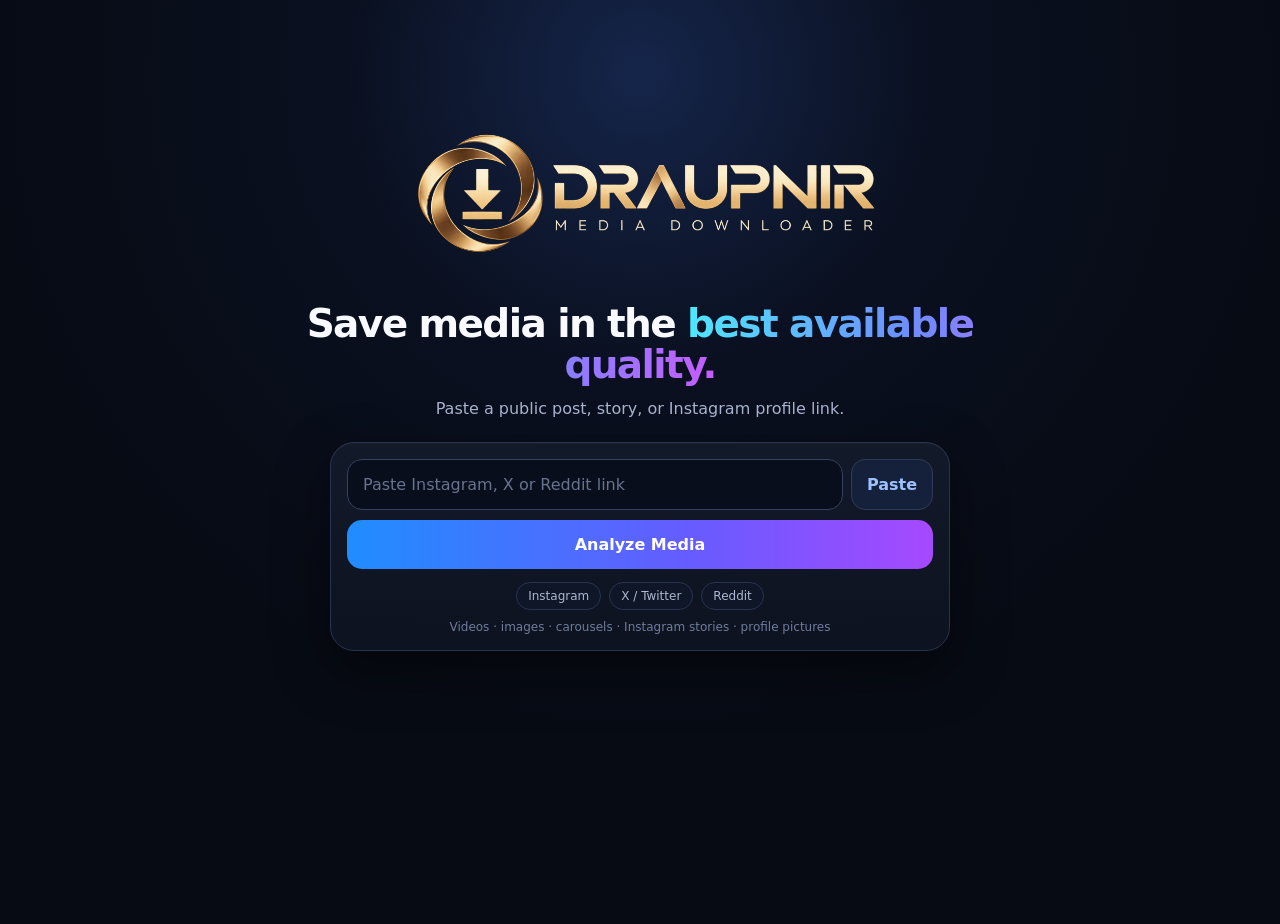
==== commit 3737d27f: "Add Instagram profile picture and story downloads" ====
--- a/index.html
+++ b/index.html
@@ -409,7 +409,7 @@
           <h1>
             Save media in the <span class="grad">best available quality.</span>
           </h1>
-          <p>Paste a public post link.</p>
+          <p>Paste a public post, story, or Instagram profile link.</p>
         </div>
         <div class="card inputcard">
           <div class="inputrow">
@@ -433,7 +433,9 @@
             ><span class="chip">X / Twitter</span
             ><span class="chip">Reddit</span>
           </div>
-          <div class="hint">Videos · images · carousels</div>
+          <div class="hint">
+            Videos · images · carousels · Instagram stories · profile pictures
+          </div>
           <div id="err" class="error"></div>
         </div>
       </section>
@@ -487,7 +489,7 @@
               "<": "&lt;",
               ">": "&gt;",
               "'": "&#39;",
-              '\"': "&quot;",
+              '"': "&quot;",
             })[c],
         );
       }
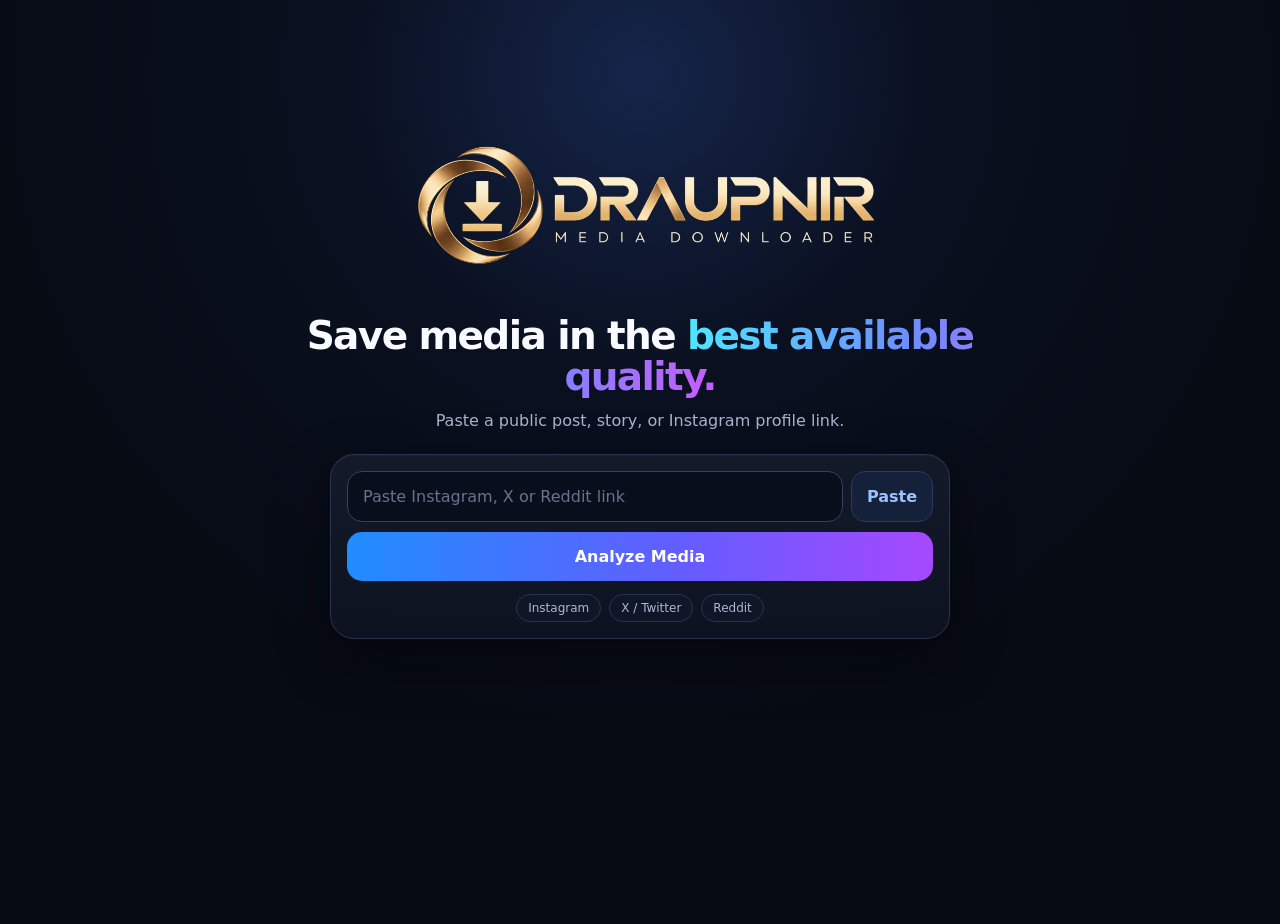
==== commit 2bae7bf5: "Guard concurrent downloads and simplify homepage" ====
--- a/index.html
+++ b/index.html
@@ -182,6 +182,31 @@
         margin-top: 10px;
         font-size: 12px;
         color: #6f7d9d;
+      }
+      .toast {
+        display: none;
+        position: fixed;
+        left: 50%;
+        bottom: max(22px, env(safe-area-inset-bottom));
+        transform: translateX(-50%);
+        width: min(calc(100% - 28px), 560px);
+        z-index: 1000;
+        padding: 13px 16px;
+        border-radius: 14px;
+        background: #172033f5;
+        border: 1px solid #405077;
+        box-shadow: 0 16px 48px #0009;
+        color: #eef3ff;
+        font-size: 14px;
+        text-align: center;
+      }
+      .toast.show {
+        display: block;
+        animation: toastIn 0.18s ease-out;
+      }
+      @keyframes toastIn {
+        from { opacity: 0; transform: translate(-50%, 8px); }
+        to { opacity: 1; transform: translate(-50%, 0); }
       }
       .error {
         display: none;
@@ -433,9 +458,6 @@
             ><span class="chip">X / Twitter</span
             ><span class="chip">Reddit</span>
           </div>
-          <div class="hint">
-            Videos · images · carousels · Instagram stories · profile pictures
-          </div>
           <div id="err" class="error"></div>
         </div>
       </section>
@@ -475,6 +497,7 @@
         <div class="small">Swipe or use arrows to view each media item.</div>
       </section>
     </div>
+    <div id="toast" class="toast" role="status" aria-live="polite"></div>
     <script>
       let data = null,
         idx = 0,
@@ -492,6 +515,24 @@
               '"': "&quot;",
             })[c],
         );
+      }
+      let toastTimer = null;
+      function showToast(s) {
+        const t = $("toast");
+        t.textContent = s;
+        t.classList.add("show");
+        clearTimeout(toastTimer);
+        toastTimer = setTimeout(() => t.classList.remove("show"), 4200);
+      }
+      async function downloadBusy() {
+        try {
+          const r = await fetch("/api/download-state", { cache: "no-store" });
+          if (!r.ok) return false;
+          const d = await r.json();
+          return !!d.busy;
+        } catch {
+          return false;
+        }
       }
       function showErr(s) {
         $("err").textContent = s;
@@ -605,7 +646,11 @@
         idx = i;
         renderCurrent();
       }
-      function downloadCurrent() {
+      async function downloadCurrent() {
+        if (await downloadBusy()) {
+          showToast("Another download is already running. This one has been stopped to protect memory. Try again when the current download finishes.");
+          return;
+        }
         let it = data.items[idx],
           v = $("quality").value,
           mode = "best",
@@ -631,6 +676,10 @@
           });
           if (!r.ok) {
             let d = await r.json().catch(() => ({}));
+            if (r.status === 409) {
+              showToast(d.detail || "Another download is already running. Try again when it finishes.");
+              return;
+            }
             throw new Error(d.detail || "Could not prepare download.");
           }
           let b = await r.blob(),
@@ -670,6 +719,11 @@
         },
         { passive: true },
       );
+      addEventListener("load", async () => {
+        if (await downloadBusy()) {
+          showToast("A download is already running. New downloads are temporarily blocked to protect memory.");
+        }
+      });
       if ("serviceWorker" in navigator)
         addEventListener("load", () =>
           navigator.serviceWorker.register("/sw.js").catch(() => {}),
